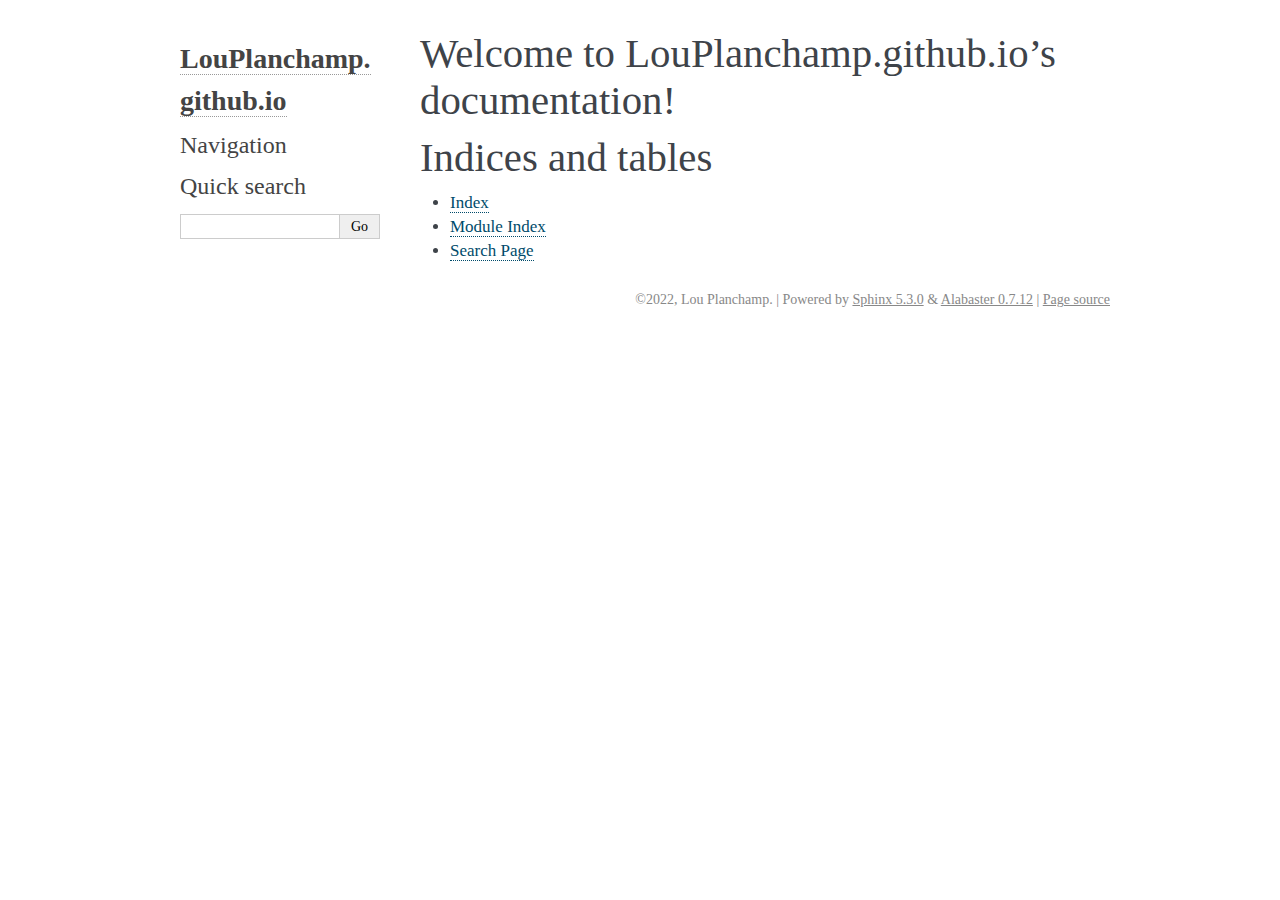
==== index.html @ 533d6187 "Add changes for 2d0cfe89a70b5f123baaafba986b1eec32cd063d" ====
<!DOCTYPE html>

<html lang="en">
  <head>
    <meta charset="utf-8" />
    <meta name="viewport" content="width=device-width, initial-scale=1.0" /><meta name="generator" content="Docutils 0.19: https://docutils.sourceforge.io/" />

    <title>Welcome to LouPlanchamp.github.io’s documentation! &#8212; LouPlanchamp.github.io  documentation</title>
    <link rel="stylesheet" type="text/css" href="_static/pygments.css" />
    <link rel="stylesheet" type="text/css" href="_static/alabaster.css" />
    <script data-url_root="./" id="documentation_options" src="_static/documentation_options.js"></script>
    <script src="_static/jquery.js"></script>
    <script src="_static/underscore.js"></script>
    <script src="_static/_sphinx_javascript_frameworks_compat.js"></script>
    <script src="_static/doctools.js"></script>
    <script src="_static/sphinx_highlight.js"></script>
    <link rel="index" title="Index" href="genindex.html" />
    <link rel="search" title="Search" href="search.html" />
   
  <link rel="stylesheet" href="_static/custom.css" type="text/css" />
  
  
  <meta name="viewport" content="width=device-width, initial-scale=0.9, maximum-scale=0.9" />

  </head><body>
  

    <div class="document">
      <div class="documentwrapper">
        <div class="bodywrapper">
          

          <div class="body" role="main">
            
  <section id="welcome-to-louplanchamp-github-io-s-documentation">
<h1>Welcome to LouPlanchamp.github.io’s documentation!<a class="headerlink" href="#welcome-to-louplanchamp-github-io-s-documentation" title="Permalink to this heading">¶</a></h1>
<div class="toctree-wrapper compound">
</div>
</section>
<section id="indices-and-tables">
<h1>Indices and tables<a class="headerlink" href="#indices-and-tables" title="Permalink to this heading">¶</a></h1>
<ul class="simple">
<li><p><a class="reference internal" href="genindex.html"><span class="std std-ref">Index</span></a></p></li>
<li><p><a class="reference internal" href="py-modindex.html"><span class="std std-ref">Module Index</span></a></p></li>
<li><p><a class="reference internal" href="search.html"><span class="std std-ref">Search Page</span></a></p></li>
</ul>
</section>


          </div>
          
        </div>
      </div>
      <div class="sphinxsidebar" role="navigation" aria-label="main navigation">
        <div class="sphinxsidebarwrapper">
<h1 class="logo"><a href="#">LouPlanchamp.github.io</a></h1>








<h3>Navigation</h3>

<div class="relations">
<h3>Related Topics</h3>
<ul>
  <li><a href="#">Documentation overview</a><ul>
  </ul></li>
</ul>
</div>
<div id="searchbox" style="display: none" role="search">
  <h3 id="searchlabel">Quick search</h3>
    <div class="searchformwrapper">
    <form class="search" action="search.html" method="get">
      <input type="text" name="q" aria-labelledby="searchlabel" autocomplete="off" autocorrect="off" autocapitalize="off" spellcheck="false"/>
      <input type="submit" value="Go" />
    </form>
    </div>
</div>
<script>document.getElementById('searchbox').style.display = "block"</script>








        </div>
      </div>
      <div class="clearer"></div>
    </div>
    <div class="footer">
      &copy;2022, Lou Planchamp.
      
      |
      Powered by <a href="http://sphinx-doc.org/">Sphinx 5.3.0</a>
      &amp; <a href="https://github.com/bitprophet/alabaster">Alabaster 0.7.12</a>
      
      |
      <a href="_sources/index.rst.txt"
          rel="nofollow">Page source</a>
    </div>

    

    
  </body>
</html>
---- _static/pygments.css ----
pre { line-height: 125%; }
td.linenos .normal { color: inherit; background-color: transparent; padding-left: 5px; padding-right: 5px; }
span.linenos { color: inherit; background-color: transparent; padding-left: 5px; padding-right: 5px; }
td.linenos .special { color: #000000; background-color: #ffffc0; padding-left: 5px; padding-right: 5px; }
span.linenos.special { color: #000000; background-color: #ffffc0; padding-left: 5px; padding-right: 5px; }
.highlight .hll { background-color: #ffffcc }
.highlight { background: #f8f8f8; }
.highlight .c { color: #8f5902; font-style: italic } /* Comment */
.highlight .err { color: #a40000; border: 1px solid #ef2929 } /* Error */
.highlight .g { color: #000000 } /* Generic */
.highlight .k { color: #004461; font-weight: bold } /* Keyword */
.highlight .l { color: #000000 } /* Literal */
.highlight .n { color: #000000 } /* Name */
.highlight .o { color: #582800 } /* Operator */
.highlight .x { color: #000000 } /* Other */
.highlight .p { color: #000000; font-weight: bold } /* Punctuation */
.highlight .ch { color: #8f5902; font-style: italic } /* Comment.Hashbang */
.highlight .cm { color: #8f5902; font-style: italic } /* Comment.Multiline */
.highlight .cp { color: #8f5902 } /* Comment.Preproc */
.highlight .cpf { color: #8f5902; font-style: italic } /* Comment.PreprocFile */
.highlight .c1 { color: #8f5902; font-style: italic } /* Comment.Single */
.highlight .cs { color: #8f5902; font-style: italic } /* Comment.Special */
.highlight .gd { color: #a40000 } /* Generic.Deleted */
.highlight .ge { color: #000000; font-style: italic } /* Generic.Emph */
.highlight .gr { color: #ef2929 } /* Generic.Error */
.highlight .gh { color: #000080; font-weight: bold } /* Generic.Heading */
.highlight .gi { color: #00A000 } /* Generic.Inserted */
.highlight .go { color: #888888 } /* Generic.Output */
.highlight .gp { color: #745334 } /* Generic.Prompt */
.highlight .gs { color: #000000; font-weight: bold } /* Generic.Strong */
.highlight .gu { color: #800080; font-weight: bold } /* Generic.Subheading */
.highlight .gt { color: #a40000; font-weight: bold } /* Generic.Traceback */
.highlight .kc { color: #004461; font-weight: bold } /* Keyword.Constant */
.highlight .kd { color: #004461; font-weight: bold } /* Keyword.Declaration */
.highlight .kn { color: #004461; font-weight: bold } /* Keyword.Namespace */
.highlight .kp { color: #004461; font-weight: bold } /* Keyword.Pseudo */
.highlight .kr { color: #004461; font-weight: bold } /* Keyword.Reserved */
.highlight .kt { color: #004461; font-weight: bold } /* Keyword.Type */
.highlight .ld { color: #000000 } /* Literal.Date */
.highlight .m { color: #990000 } /* Literal.Number */
.highlight .s { color: #4e9a06 } /* Literal.String */
.highlight .na { color: #c4a000 } /* Name.Attribute */
.highlight .nb { color: #004461 } /* Name.Builtin */
.highlight .nc { color: #000000 } /* Name.Class */
.highlight .no { color: #000000 } /* Name.Constant */
.highlight .nd { color: #888888 } /* Name.Decorator */
.highlight .ni { color: #ce5c00 } /* Name.Entity */
.highlight .ne { color: #cc0000; font-weight: bold } /* Name.Exception */
.highlight .nf { color: #000000 } /* Name.Function */
.highlight .nl { color: #f57900 } /* Name.Label */
.highlight .nn { color: #000000 } /* Name.Namespace */
.highlight .nx { color: #000000 } /* Name.Other */
.highlight .py { color: #000000 } /* Name.Property */
.highlight .nt { color: #004461; font-weight: bold } /* Name.Tag */
.highlight .nv { color: #000000 } /* Name.Variable */
.highlight .ow { color: #004461; font-weight: bold } /* Operator.Word */
.highlight .pm { color: #000000; font-weight: bold } /* Punctuation.Marker */
.highlight .w { color: #f8f8f8; text-decoration: underline } /* Text.Whitespace */
.highlight .mb { color: #990000 } /* Literal.Number.Bin */
.highlight .mf { color: #990000 } /* Literal.Number.Float */
.highlight .mh { color: #990000 } /* Literal.Number.Hex */
.highlight .mi { color: #990000 } /* Literal.Number.Integer */
.highlight .mo { color: #990000 } /* Literal.Number.Oct */
.highlight .sa { color: #4e9a06 } /* Literal.String.Affix */
.highlight .sb { color: #4e9a06 } /* Literal.String.Backtick */
.highlight .sc { color: #4e9a06 } /* Literal.String.Char */
.highlight .dl { color: #4e9a06 } /* Literal.String.Delimiter */
.highlight .sd { color: #8f5902; font-style: italic } /* Literal.String.Doc */
.highlight .s2 { color: #4e9a06 } /* Literal.String.Double */
.highlight .se { color: #4e9a06 } /* Literal.String.Escape */
.highlight .sh { color: #4e9a06 } /* Literal.String.Heredoc */
.highlight .si { color: #4e9a06 } /* Literal.String.Interpol */
.highlight .sx { color: #4e9a06 } /* Literal.String.Other */
.highlight .sr { color: #4e9a06 } /* Literal.String.Regex */
.highlight .s1 { color: #4e9a06 } /* Literal.String.Single */
.highlight .ss { color: #4e9a06 } /* Literal.String.Symbol */
.highlight .bp { color: #3465a4 } /* Name.Builtin.Pseudo */
.highlight .fm { color: #000000 } /* Name.Function.Magic */
.highlight .vc { color: #000000 } /* Name.Variable.Class */
.highlight .vg { color: #000000 } /* Name.Variable.Global */
.highlight .vi { color: #000000 } /* Name.Variable.Instance */
.highlight .vm { color: #000000 } /* Name.Variable.Magic */
.highlight .il { color: #990000 } /* Literal.Number.Integer.Long */
---- _static/alabaster.css ----
@import url("basic.css");

/* -- page layout ----------------------------------------------------------- */

body {
    font-family: Georgia, serif;
    font-size: 17px;
    background-color: #fff;
    color: #000;
    margin: 0;
    padding: 0;
}


div.document {
    width: 940px;
    margin: 30px auto 0 auto;
}

div.documentwrapper {
    float: left;
    width: 100%;
}

div.bodywrapper {
    margin: 0 0 0 220px;
}

div.sphinxsidebar {
    width: 220px;
    font-size: 14px;
    line-height: 1.5;
}

hr {
    border: 1px solid #B1B4B6;
}

div.body {
    background-color: #fff;
    color: #3E4349;
    padding: 0 30px 0 30px;
}

div.body > .section {
    text-align: left;
}

div.footer {
    width: 940px;
    margin: 20px auto 30px auto;
    font-size: 14px;
    color: #888;
    text-align: right;
}

div.footer a {
    color: #888;
}

p.caption {
    font-family: inherit;
    font-size: inherit;
}


div.relations {
    display: none;
}


div.sphinxsidebar a {
    color: #444;
    text-decoration: none;
    border-bottom: 1px dotted #999;
}

div.sphinxsidebar a:hover {
    border-bottom: 1px solid #999;
}

div.sphinxsidebarwrapper {
    padding: 18px 10px;
}

div.sphinxsidebarwrapper p.logo {
    padding: 0;
    margin: -10px 0 0 0px;
    text-align: center;
}

div.sphinxsidebarwrapper h1.logo {
    margin-top: -10px;
    text-align: center;
    margin-bottom: 5px;
    text-align: left;
}

div.sphinxsidebarwrapper h1.logo-name {
    margin-top: 0px;
}

div.sphinxsidebarwrapper p.blurb {
    margin-top: 0;
    font-style: normal;
}

div.sphinxsidebar h3,
div.sphinxsidebar h4 {
    font-family: Georgia, serif;
    color: #444;
    font-size: 24px;
    font-weight: normal;
    margin: 0 0 5px 0;
    padding: 0;
}

div.sphinxsidebar h4 {
    font-size: 20px;
}

div.sphinxsidebar h3 a {
    color: #444;
}

div.sphinxsidebar p.logo a,
div.sphinxsidebar h3 a,
div.sphinxsidebar p.logo a:hover,
div.sphinxsidebar h3 a:hover {
    border: none;
}

div.sphinxsidebar p {
    color: #555;
    margin: 10px 0;
}

div.sphinxsidebar ul {
    margin: 10px 0;
    padding: 0;
    color: #000;
}

div.sphinxsidebar ul li.toctree-l1 > a {
    font-size: 120%;
}

div.sphinxsidebar ul li.toctree-l2 > a {
    font-size: 110%;
}

div.sphinxsidebar input {
    border: 1px solid #CCC;
    font-family: Georgia, serif;
    font-size: 1em;
}

div.sphinxsidebar hr {
    border: none;
    height: 1px;
    color: #AAA;
    background: #AAA;

    text-align: left;
    margin-left: 0;
    width: 50%;
}

div.sphinxsidebar .badge {
    border-bottom: none;
}

div.sphinxsidebar .badge:hover {
    border-bottom: none;
}

/* To address an issue with donation coming after search */
div.sphinxsidebar h3.donation {
    margin-top: 10px;
}

/* -- body styles ----------------------------------------------------------- */

a {
    color: #004B6B;
    text-decoration: underline;
}

a:hover {
    color: #6D4100;
    text-decoration: underline;
}

div.body h1,
div.body h2,
div.body h3,
div.body h4,
div.body h5,
div.body h6 {
    font-family: Georgia, serif;
    font-weight: normal;
    margin: 30px 0px 10px 0px;
    padding: 0;
}

div.body h1 { margin-top: 0; padding-top: 0; font-size: 240%; }
div.body h2 { font-size: 180%; }
div.body h3 { font-size: 150%; }
div.body h4 { font-size: 130%; }
div.body h5 { font-size: 100%; }
div.body h6 { font-size: 100%; }

a.headerlink {
    color: #DDD;
    padding: 0 4px;
    text-decoration: none;
}

a.headerlink:hover {
    color: #444;
    background: #EAEAEA;
}

div.body p, div.body dd, div.body li {
    line-height: 1.4em;
}

div.admonition {
    margin: 20px 0px;
    padding: 10px 30px;
    background-color: #EEE;
    border: 1px solid #CCC;
}

div.admonition tt.xref, div.admonition code.xref, div.admonition a tt {
    background-color: #FBFBFB;
    border-bottom: 1px solid #fafafa;
}

div.admonition p.admonition-title {
    font-family: Georgia, serif;
    font-weight: normal;
    font-size: 24px;
    margin: 0 0 10px 0;
    padding: 0;
    line-height: 1;
}

div.admonition p.last {
    margin-bottom: 0;
}

div.highlight {
    background-color: #fff;
}

dt:target, .highlight {
    background: #FAF3E8;
}

div.warning {
    background-color: #FCC;
    border: 1px solid #FAA;
}

div.danger {
    background-color: #FCC;
    border: 1px solid #FAA;
    -moz-box-shadow: 2px 2px 4px #D52C2C;
    -webkit-box-shadow: 2px 2px 4px #D52C2C;
    box-shadow: 2px 2px 4px #D52C2C;
}

div.error {
    background-color: #FCC;
    border: 1px solid #FAA;
    -moz-box-shadow: 2px 2px 4px #D52C2C;
    -webkit-box-shadow: 2px 2px 4px #D52C2C;
    box-shadow: 2px 2px 4px #D52C2C;
}

div.caution {
    background-color: #FCC;
    border: 1px solid #FAA;
}

div.attention {
    background-color: #FCC;
    border: 1px solid #FAA;
}

div.important {
    background-color: #EEE;
    border: 1px solid #CCC;
}

div.note {
    background-color: #EEE;
    border: 1px solid #CCC;
}

div.tip {
    background-color: #EEE;
    border: 1px solid #CCC;
}

div.hint {
    background-color: #EEE;
    border: 1px solid #CCC;
}

div.seealso {
    background-color: #EEE;
    border: 1px solid #CCC;
}

div.topic {
    background-color: #EEE;
}

p.admonition-title {
    display: inline;
}

p.admonition-title:after {
    content: ":";
}

pre, tt, code {
    font-family: 'Consolas', 'Menlo', 'DejaVu Sans Mono', 'Bitstream Vera Sans Mono', monospace;
    font-size: 0.9em;
}

.hll {
    background-color: #FFC;
    margin: 0 -12px;
    padding: 0 12px;
    display: block;
}

img.screenshot {
}

tt.descname, tt.descclassname, code.descname, code.descclassname {
    font-size: 0.95em;
}

tt.descname, code.descname {
    padding-right: 0.08em;
}

img.screenshot {
    -moz-box-shadow: 2px 2px 4px #EEE;
    -webkit-box-shadow: 2px 2px 4px #EEE;
    box-shadow: 2px 2px 4px #EEE;
}

table.docutils {
    border: 1px solid #888;
    -moz-box-shadow: 2px 2px 4px #EEE;
    -webkit-box-shadow: 2px 2px 4px #EEE;
    box-shadow: 2px 2px 4px #EEE;
}

table.docutils td, table.docutils th {
    border: 1px solid #888;
    padding: 0.25em 0.7em;
}

table.field-list, table.footnote {
    border: none;
    -moz-box-shadow: none;
    -webkit-box-shadow: none;
    box-shadow: none;
}

table.footnote {
    margin: 15px 0;
    width: 100%;
    border: 1px solid #EEE;
    background: #FDFDFD;
    font-size: 0.9em;
}

table.footnote + table.footnote {
    margin-top: -15px;
    border-top: none;
}

table.field-list th {
    padding: 0 0.8em 0 0;
}

table.field-list td {
    padding: 0;
}

table.field-list p {
    margin-bottom: 0.8em;
}

/* Cloned from
 * https://github.com/sphinx-doc/sphinx/commit/ef60dbfce09286b20b7385333d63a60321784e68
 */
.field-name {
    -moz-hyphens: manual;
    -ms-hyphens: manual;
    -webkit-hyphens: manual;
    hyphens: manual;
}

table.footnote td.label {
    width: .1px;
    padding: 0.3em 0 0.3em 0.5em;
}

table.footnote td {
    padding: 0.3em 0.5em;
}

dl {
    margin: 0;
    padding: 0;
}

dl dd {
    margin-left: 30px;
}

blockquote {
    margin: 0 0 0 30px;
    padding: 0;
}

ul, ol {
    /* Matches the 30px from the narrow-screen "li > ul" selector below */
    margin: 10px 0 10px 30px;
    padding: 0;
}

pre {
    background: #EEE;
    padding: 7px 30px;
    margin: 15px 0px;
    line-height: 1.3em;
}

div.viewcode-block:target {
    background: #ffd;
}

dl pre, blockquote pre, li pre {
    margin-left: 0;
    padding-left: 30px;
}

tt, code {
    background-color: #ecf0f3;
    color: #222;
    /* padding: 1px 2px; */
}

tt.xref, code.xref, a tt {
    background-color: #FBFBFB;
    border-bottom: 1px solid #fff;
}

a.reference {
    text-decoration: none;
    border-bottom: 1px dotted #004B6B;
}

/* Don't put an underline on images */
a.image-reference, a.image-reference:hover {
    border-bottom: none;
}

a.reference:hover {
    border-bottom: 1px solid #6D4100;
}

a.footnote-reference {
    text-decoration: none;
    font-size: 0.7em;
    vertical-align: top;
    border-bottom: 1px dotted #004B6B;
}

a.footnote-reference:hover {
    border-bottom: 1px solid #6D4100;
}

a:hover tt, a:hover code {
    background: #EEE;
}


@media screen and (max-width: 870px) {

    div.sphinxsidebar {
    	display: none;
    }

    div.document {
       width: 100%;

    }

    div.documentwrapper {
    	margin-left: 0;
    	margin-top: 0;
    	margin-right: 0;
    	margin-bottom: 0;
    }

    div.bodywrapper {
    	margin-top: 0;
    	margin-right: 0;
    	margin-bottom: 0;
    	margin-left: 0;
    }

    ul {
    	margin-left: 0;
    }

	li > ul {
        /* Matches the 30px from the "ul, ol" selector above */
		margin-left: 30px;
	}

    .document {
    	width: auto;
    }

    .footer {
    	width: auto;
    }

    .bodywrapper {
    	margin: 0;
    }

    .footer {
    	width: auto;
    }

    .github {
        display: none;
    }



}



@media screen and (max-width: 875px) {

    body {
        margin: 0;
        padding: 20px 30px;
    }

    div.documentwrapper {
        float: none;
        background: #fff;
    }

    div.sphinxsidebar {
        display: block;
        float: none;
        width: 102.5%;
        margin: 50px -30px -20px -30px;
        padding: 10px 20px;
        background: #333;
        color: #FFF;
    }

    div.sphinxsidebar h3, div.sphinxsidebar h4, div.sphinxsidebar p,
    div.sphinxsidebar h3 a {
        color: #fff;
    }

    div.sphinxsidebar a {
        color: #AAA;
    }

    div.sphinxsidebar p.logo {
        display: none;
    }

    div.document {
        width: 100%;
        margin: 0;
    }

    div.footer {
        display: none;
    }

    div.bodywrapper {
        margin: 0;
    }

    div.body {
        min-height: 0;
        padding: 0;
    }

    .rtd_doc_footer {
        display: none;
    }

    .document {
        width: auto;
    }

    .footer {
        width: auto;
    }

    .footer {
        width: auto;
    }

    .github {
        display: none;
    }
}


/* misc. */

.revsys-inline {
    display: none!important;
}

/* Make nested-list/multi-paragraph items look better in Releases changelog
 * pages. Without this, docutils' magical list fuckery causes inconsistent
 * formatting between different release sub-lists.
 */
div#changelog > div.section > ul > li > p:only-child {
    margin-bottom: 0;
}

/* Hide fugly table cell borders in ..bibliography:: directive output */
table.docutils.citation, table.docutils.citation td, table.docutils.citation th {
  border: none;
  /* Below needed in some edge cases; if not applied, bottom shadows appear */
  -moz-box-shadow: none;
  -webkit-box-shadow: none;
  box-shadow: none;
}


/* relbar */

.related {
    line-height: 30px;
    width: 100%;
    font-size: 0.9rem;
}

.related.top {
    border-bottom: 1px solid #EEE;
    margin-bottom: 20px;
}

.related.bottom {
    border-top: 1px solid #EEE;
}

.related ul {
    padding: 0;
    margin: 0;
    list-style: none;
}

.related li {
    display: inline;
}

nav#rellinks {
    float: right;
}

nav#rellinks li+li:before {
    content: "|";
}

nav#breadcrumbs li+li:before {
    content: "\00BB";
}

/* Hide certain items when printing */
@media print {
    div.related {
        display: none;
    }
}
---- _static/custom.css ----
/* This file intentionally left blank. */
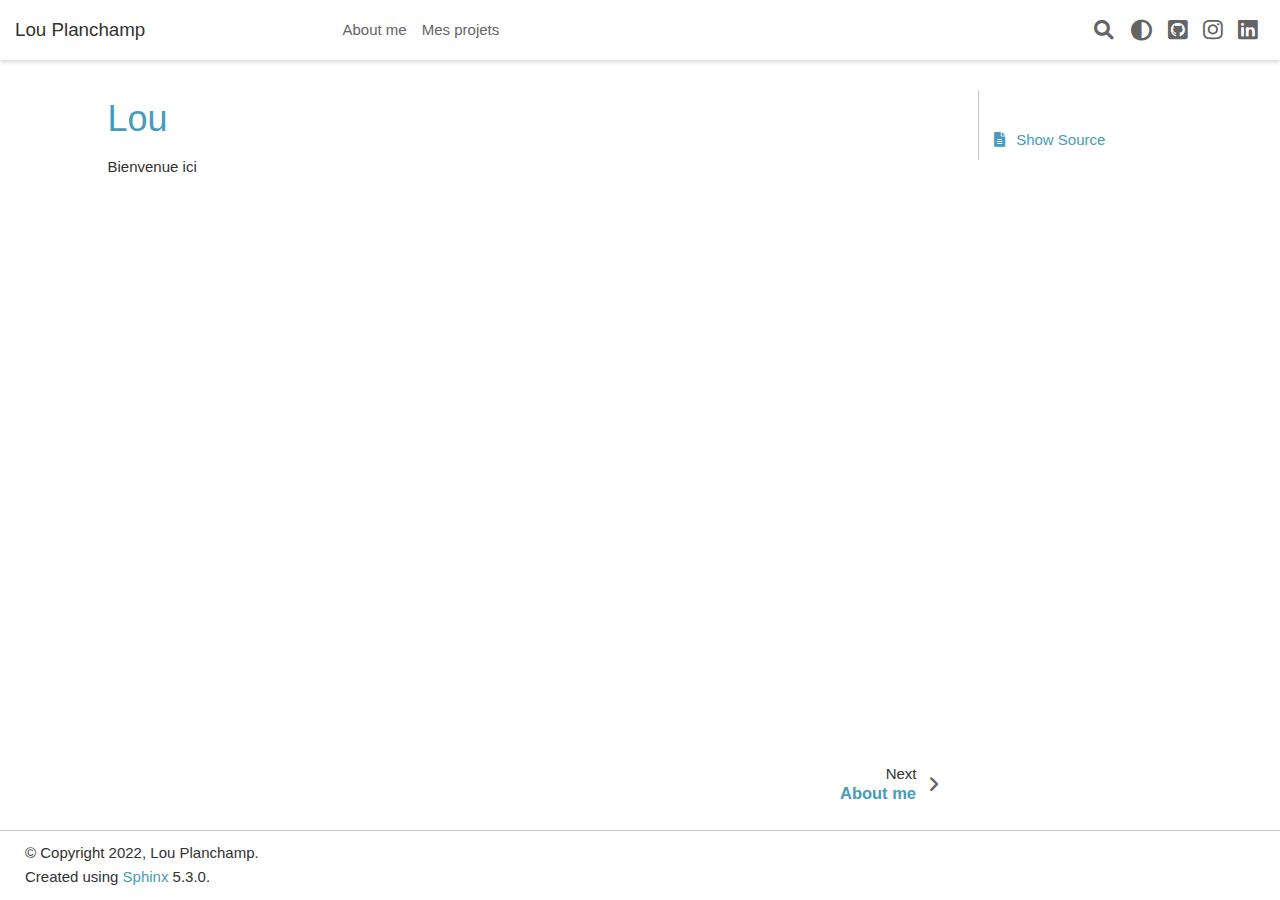
==== commit 4a70b489: "Add changes for 01a079254f20f17a4a693515298d07881a5dbb3a" ====
--- a/index.html
+++ b/index.html
@@ -6,108 +6,408 @@
     <meta charset="utf-8" />
     <meta name="viewport" content="width=device-width, initial-scale=1.0" /><meta name="generator" content="Docutils 0.19: https://docutils.sourceforge.io/" />
 
-    <title>Welcome to LouPlanchamp.github.io’s documentation! &#8212; LouPlanchamp.github.io  documentation</title>
+    <title>Lou &#8212; Lou Planchamp</title>
+  <script>
+    document.documentElement.dataset.mode = localStorage.getItem("mode") || "";
+    document.documentElement.dataset.theme = localStorage.getItem("theme") || "light";
+  </script>
+  
+  <!-- Loaded before other Sphinx assets -->
+  <link href="_static/styles/theme.css?digest=1e1de1a1873e13ef5536" rel="stylesheet">
+<link href="_static/styles/pydata-sphinx-theme.css?digest=1e1de1a1873e13ef5536" rel="stylesheet">
+
+  
+  <link rel="stylesheet"
+    href="_static/vendor/fontawesome/6.1.2/css/all.min.css">
+  <link rel="preload" as="font" type="font/woff2" crossorigin
+    href="_static/vendor/fontawesome/6.1.2/webfonts/fa-solid-900.woff2">
+  <link rel="preload" as="font" type="font/woff2" crossorigin
+    href="_static/vendor/fontawesome/6.1.2/webfonts/fa-brands-400.woff2">
+  <link rel="preload" as="font" type="font/woff2" crossorigin
+    href="_static/vendor/fontawesome/6.1.2/webfonts/fa-regular-400.woff2">
+
     <link rel="stylesheet" type="text/css" href="_static/pygments.css" />
-    <link rel="stylesheet" type="text/css" href="_static/alabaster.css" />
+  
+  <!-- Pre-loaded scripts that we'll load fully later -->
+  <link rel="preload" as="script" href="_static/scripts/pydata-sphinx-theme.js?digest=1e1de1a1873e13ef5536">
+
     <script data-url_root="./" id="documentation_options" src="_static/documentation_options.js"></script>
     <script src="_static/jquery.js"></script>
     <script src="_static/underscore.js"></script>
     <script src="_static/_sphinx_javascript_frameworks_compat.js"></script>
     <script src="_static/doctools.js"></script>
     <script src="_static/sphinx_highlight.js"></script>
+    <script>DOCUMENTATION_OPTIONS.pagename = 'index';</script>
+    <link rel="author" title="About these documents" href="about.html" />
     <link rel="index" title="Index" href="genindex.html" />
     <link rel="search" title="Search" href="search.html" />
-   
-  <link rel="stylesheet" href="_static/custom.css" type="text/css" />
-  
-  
-  <meta name="viewport" content="width=device-width, initial-scale=0.9, maximum-scale=0.9" />
-
-  </head><body>
-  
-
-    <div class="document">
-      <div class="documentwrapper">
-        <div class="bodywrapper">
-          
-
-          <div class="body" role="main">
-            
-  <section id="welcome-to-louplanchamp-github-io-s-documentation">
-<h1>Welcome to LouPlanchamp.github.io’s documentation!<a class="headerlink" href="#welcome-to-louplanchamp-github-io-s-documentation" title="Permalink to this heading">¶</a></h1>
+    <link rel="next" title="About me" href="about.html" />
+  <meta name="viewport" content="width=device-width, initial-scale=1" />
+  <meta name="docsearch:language" content="en">
+  </head>
+  
+  
+  <body data-spy="scroll" data-target="#bd-toc-nav" data-offset="180" data-default-mode="">
+
+  
+  <input type="checkbox" class="sidebar-toggle" name="__primary" id="__primary">
+  <label class="overlay overlay-primary" for="__primary"></label>
+
+  
+  <input type="checkbox" class="sidebar-toggle" name="__secondary" id="__secondary">
+  <label class="overlay overlay-secondary" for="__secondary"></label>
+
+  
+  <div class="search-button__wrapper">
+    <div class="search-button__overlay"></div>
+    <div class="search-button__search-container">
+      
+<form class="bd-search d-flex align-items-center" action="search.html" method="get">
+  <i class="fa-solid fa-magnifying-glass"></i>
+  <input type="search" class="form-control" name="q" id="search-input" placeholder="Search this site..." aria-label="Search this site..." autocomplete="off" autocorrect="off" autocapitalize="off" spellcheck="false">
+  <span class="search-button__kbd-shortcut"><kbd class="kbd-shortcut__modifier">Ctrl</kbd>+<kbd>K</kbd></span>
+</form>
+    </div>
+  </div>
+
+  
+  <nav class="bd-header navbar navbar-expand-lg bd-navbar" id="navbar-main"><div class="bd-header__inner bd-page-width">
+  <label class="sidebar-toggle primary-toggle" for="__primary">
+      <span class="fa-solid fa-bars"></span>
+  </label>
+  <div id="navbar-start">
+    
+    
+  
+
+
+<a class="navbar-brand logo" href="#">
+
+  
+  
+  
+  
+  
+  
+  
+
+  
+  
+    <p class="title logo__title">Lou Planchamp</p>
+  
+</a>
+    
+  </div>
+
+  
+  <div class="col-lg-9 navbar-header-items">
+    <div id="navbar-center" class="mr-auto">
+      
+      <div class="navbar-center-item">
+        <nav class="navbar-nav">
+    <p class="sidebar-header-items__title" role="heading" aria-level="1" aria-label="Site Navigation">
+        Site Navigation
+    </p>
+    <ul id="navbar-main-elements" class="navbar-nav">
+        
+                <li class="nav-item">
+                    <a class="nav-link" href="about.html">
+                        About me
+                    </a>
+                </li>
+                
+
+                <li class="nav-item">
+                    <a class="nav-link" href="project.html">
+                        Mes projets
+                    </a>
+                </li>
+                
+    </ul>
+</nav>
+      </div>
+      
+    </div>
+
+    <div id="navbar-end">
+      <div class="navbar-end-item navbar-end__search-button-container">
+        
+<button class="btn btn-sm navbar-btn search-button search-button__button" title="Search" data-toggle="tooltip">
+  <i class="fa-solid fa-magnifying-glass"></i>
+</button>
+      </div>
+      
+      <div class="navbar-end-item">
+        <span class="theme-switch-button btn btn-sm btn-outline-primary navbar-btn rounded-circle" title="light/dark" data-toggle="tooltip">
+    <a class="theme-switch" data-mode="light"><i class="fa-solid fa-sun"></i></a>
+    <a class="theme-switch" data-mode="dark"><i class="fa-regular fa-moon"></i></a>
+    <a class="theme-switch" data-mode="auto"><i class="fa-solid fa-circle-half-stroke"></i></a>
+</span>
+      </div>
+      
+      <div class="navbar-end-item">
+        <ul id="navbar-icon-links" class="navbar-nav" aria-label="Icon Links">
+        <li class="nav-item">
+          
+          
+          
+          
+          
+          
+          
+          <a href="https://github.com/LouPlanchamp" title="GitHub" class="nav-link" rel="noopener" target="_blank" data-toggle="tooltip"><span><i class="fa-brands fa-square-github"></i></span>
+            <label class="sr-only">GitHub</label></a>
+        </li>
+        <li class="nav-item">
+          
+          
+          
+          
+          
+          
+          
+          <a href="https://www.instagram.com/neuroanat_b1_unige/" title="Instagram" class="nav-link" rel="noopener" target="_blank" data-toggle="tooltip"><span><i class="fa-brands fa-instagram"></i></span>
+            <label class="sr-only">Instagram</label></a>
+        </li>
+        <li class="nav-item">
+          
+          
+          
+          
+          
+          
+          
+          <a href="https://www.linkedin.com/in/lou-planchamp-55073b167/" title="LinkedIn" class="nav-link" rel="noopener" target="_blank" data-toggle="tooltip"><span><i class="fa-brands fa-linkedin"></i></span>
+            <label class="sr-only">LinkedIn</label></a>
+        </li>
+      </ul>
+      </div>
+      
+    </div>
+  </div>
+
+
+  
+  <div class="search-button-container--mobile">
+<button class="btn btn-sm navbar-btn search-button search-button__button" title="Search" data-toggle="tooltip">
+  <i class="fa-solid fa-magnifying-glass"></i>
+</button>
+  </div>
+
+  
+  <label class="sidebar-toggle secondary-toggle" for="__secondary">
+      <span class="fa-solid fa-outdent"></span>
+  </label>
+  
+
+</div>
+  </nav>
+  
+
+  <div class="bd-container">
+    <div class="bd-container__inner bd-page-width">
+      
+      <div class="bd-sidebar-primary bd-sidebar hide-on-wide">
+        
+  
+  <div class="sidebar-header-items sidebar-primary__section">
+    
+    
+      <div class="sidebar-header-items__center">
+      
+      <div class="navbar-center-item">
+        <nav class="navbar-nav">
+    <p class="sidebar-header-items__title" role="heading" aria-level="1" aria-label="Site Navigation">
+        Site Navigation
+    </p>
+    <ul id="navbar-main-elements" class="navbar-nav">
+        
+                <li class="nav-item">
+                    <a class="nav-link" href="about.html">
+                        About me
+                    </a>
+                </li>
+                
+
+                <li class="nav-item">
+                    <a class="nav-link" href="project.html">
+                        Mes projets
+                    </a>
+                </li>
+                
+    </ul>
+</nav>
+      </div>
+      
+      </div>
+    
+
+    
+    
+    <div class="sidebar-header-items__end">
+      
+      <div class="navbar-end-item">
+        <span class="theme-switch-button btn btn-sm btn-outline-primary navbar-btn rounded-circle" title="light/dark" data-toggle="tooltip">
+    <a class="theme-switch" data-mode="light"><i class="fa-solid fa-sun"></i></a>
+    <a class="theme-switch" data-mode="dark"><i class="fa-regular fa-moon"></i></a>
+    <a class="theme-switch" data-mode="auto"><i class="fa-solid fa-circle-half-stroke"></i></a>
+</span>
+      </div>
+      
+      <div class="navbar-end-item">
+        <ul id="navbar-icon-links" class="navbar-nav" aria-label="Icon Links">
+        <li class="nav-item">
+          
+          
+          
+          
+          
+          
+          
+          <a href="https://github.com/LouPlanchamp" title="GitHub" class="nav-link" rel="noopener" target="_blank" data-toggle="tooltip"><span><i class="fa-brands fa-square-github"></i></span>
+            <label class="sr-only">GitHub</label></a>
+        </li>
+        <li class="nav-item">
+          
+          
+          
+          
+          
+          
+          
+          <a href="https://www.instagram.com/neuroanat_b1_unige/" title="Instagram" class="nav-link" rel="noopener" target="_blank" data-toggle="tooltip"><span><i class="fa-brands fa-instagram"></i></span>
+            <label class="sr-only">Instagram</label></a>
+        </li>
+        <li class="nav-item">
+          
+          
+          
+          
+          
+          
+          
+          <a href="https://www.linkedin.com/in/lou-planchamp-55073b167/" title="LinkedIn" class="nav-link" rel="noopener" target="_blank" data-toggle="tooltip"><span><i class="fa-brands fa-linkedin"></i></span>
+            <label class="sr-only">LinkedIn</label></a>
+        </li>
+      </ul>
+      </div>
+      
+    </div>
+    
+  </div>
+
+  
+
+  
+  <div class="sidebar-end-items sidebar-primary__section">
+    <div class="sidebar-end-items__item">
+    </div>
+  </div>
+
+      </div>
+      <main class="bd-main">
+        
+        
+        <div class="bd-content">
+          <div class="bd-article-container">
+            
+            <div class="bd-header-article">
+                
+            </div>
+            
+            
+            <article class="bd-article" role="main">
+              
+  <section id="lou">
+<h1>Lou<a class="headerlink" href="#lou" title="Permalink to this heading">#</a></h1>
+<p>Bienvenue ici</p>
 <div class="toctree-wrapper compound">
 </div>
 </section>
-<section id="indices-and-tables">
-<h1>Indices and tables<a class="headerlink" href="#indices-and-tables" title="Permalink to this heading">¶</a></h1>
-<ul class="simple">
-<li><p><a class="reference internal" href="genindex.html"><span class="std std-ref">Index</span></a></p></li>
-<li><p><a class="reference internal" href="py-modindex.html"><span class="std std-ref">Module Index</span></a></p></li>
-<li><p><a class="reference internal" href="search.html"><span class="std std-ref">Search Page</span></a></p></li>
-</ul>
-</section>
-
-
+
+
+            </article>
+            
+            
+            
+            <footer class="bd-footer-article">
+                <!-- Previous / next buttons -->
+<div class='prev-next-area'>
+  <a class='right-next' id="next-link" href="about.html" title="next page">
+  <div class="prev-next-info">
+      <p class="prev-next-subtitle">next</p>
+      <p class="prev-next-title">About me</p>
+  </div>
+  <i class="fa-solid fa-angle-right"></i>
+  </a>
+</div>
+            </footer>
+            
           </div>
           
+          
+          
+            <div class="bd-sidebar-secondary bd-toc">
+              
+<div class="toc-item">
+  
+<div id="searchbox"></div>
+</div>
+
+<div class="toc-item">
+  
+</div>
+
+<div class="toc-item">
+  
+<div class="tocsection sourcelink">
+    <a href="_sources/index.md.txt">
+        <i class="fa-solid fa-file-lines"></i> Show Source
+    </a>
+</div>
+
+</div>
+
+            </div>
+          
+          
         </div>
-      </div>
-      <div class="sphinxsidebar" role="navigation" aria-label="main navigation">
-        <div class="sphinxsidebarwrapper">
-<h1 class="logo"><a href="#">LouPlanchamp.github.io</a></h1>
-
-
-
-
-
-
-
-
-<h3>Navigation</h3>
-
-<div class="relations">
-<h3>Related Topics</h3>
-<ul>
-  <li><a href="#">Documentation overview</a><ul>
-  </ul></li>
-</ul>
-</div>
-<div id="searchbox" style="display: none" role="search">
-  <h3 id="searchlabel">Quick search</h3>
-    <div class="searchformwrapper">
-    <form class="search" action="search.html" method="get">
-      <input type="text" name="q" aria-labelledby="searchlabel" autocomplete="off" autocorrect="off" autocapitalize="off" spellcheck="false"/>
-      <input type="submit" value="Go" />
-    </form>
-    </div>
-</div>
-<script>document.getElementById('searchbox').style.display = "block"</script>
-
-
-
-
-
-
-
-
-        </div>
-      </div>
-      <div class="clearer"></div>
-    </div>
-    <div class="footer">
-      &copy;2022, Lou Planchamp.
-      
-      |
-      Powered by <a href="http://sphinx-doc.org/">Sphinx 5.3.0</a>
-      &amp; <a href="https://github.com/bitprophet/alabaster">Alabaster 0.7.12</a>
-      
-      |
-      <a href="_sources/index.rst.txt"
-          rel="nofollow">Page source</a>
-    </div>
-
-    
-
-    
+        <footer class="bd-footer-content">
+          <div class="bd-footer-content__inner">
+            
+          </div>
+        </footer>
+        
+      </main>
+    </div>
+  </div>
+
+  
+    
+  <!-- Scripts loaded after <body> so the DOM is not blocked -->
+  <script src="_static/scripts/pydata-sphinx-theme.js?digest=1e1de1a1873e13ef5536"></script>
+
+  <footer class="bd-footer"><div class="bd-footer__inner container">
+  
+  <div class="footer-item">
+    
+<p class="copyright">
+
+    &copy; Copyright 2022, Lou Planchamp.<br>
+
+</p>
+
+  </div>
+  
+  <div class="footer-item">
+    
+<p class="sphinx-version">
+Created using <a href="http://sphinx-doc.org/">Sphinx</a> 5.3.0.<br>
+</p>
+
+  </div>
+  
+</div>
+  </footer>
   </body>
 </html>--- a/_static/styles/theme.css
+++ b/_static/styles/theme.css
@@ -0,0 +1,2 @@
+/* Provided by Sphinx's 'basic' theme, and included in the final set of assets */
+@import "../basic.css";
--- a/_static/vendor/fontawesome/6.1.2/css/all.min.css
+++ b/_static/vendor/fontawesome/6.1.2/css/all.min.css
@@ -0,0 +1,6 @@
+/*!
+ * Font Awesome Free 6.1.2 by @fontawesome - https://fontawesome.com
+ * License - https://fontawesome.com/license/free (Icons: CC BY 4.0, Fonts: SIL OFL 1.1, Code: MIT License)
+ * Copyright 2022 Fonticons, Inc.
+ */
+.fa{font-family:var(--fa-style-family,"Font Awesome 6 Free");font-weight:var(--fa-style,900)}.fa,.fa-brands,.fa-duotone,.fa-light,.fa-regular,.fa-solid,.fa-thin,.fab,.fad,.fal,.far,.fas,.fat{-moz-osx-font-smoothing:grayscale;-webkit-font-smoothing:antialiased;display:var(--fa-display,inline-block);font-style:normal;font-variant:normal;line-height:1;text-rendering:auto}.fa-1x{font-size:1em}.fa-2x{font-size:2em}.fa-3x{font-size:3em}.fa-4x{font-size:4em}.fa-5x{font-size:5em}.fa-6x{font-size:6em}.fa-7x{font-size:7em}.fa-8x{font-size:8em}.fa-9x{font-size:9em}.fa-10x{font-size:10em}.fa-2xs{font-size:.625em;line-height:.1em;vertical-align:.225em}.fa-xs{font-size:.75em;line-height:.08333em;vertical-align:.125em}.fa-sm{font-size:.875em;line-height:.07143em;vertical-align:.05357em}.fa-lg{font-size:1.25em;line-height:.05em;vertical-align:-.075em}.fa-xl{font-size:1.5em;line-height:.04167em;vertical-align:-.125em}.fa-2xl{font-size:2em;line-height:.03125em;vertical-align:-.1875em}.fa-fw{text-align:center;width:1.25em}.fa-ul{list-style-type:none;margin-left:var(--fa-li-margin,2.5em);padding-left:0}.fa-ul>li{position:relative}.fa-li{left:calc(var(--fa-li-width, 2em)*-1);position:absolute;text-align:center;width:var(--fa-li-width,2em);line-height:inherit}.fa-border{border-radius:var(--fa-border-radius,.1em);border:var(--fa-border-width,.08em) var(--fa-border-style,solid) var(--fa-border-color,#eee);padding:var(--fa-border-padding,.2em .25em .15em)}.fa-pull-left{float:left;margin-right:var(--fa-pull-margin,.3em)}.fa-pull-right{float:right;margin-left:var(--fa-pull-margin,.3em)}.fa-beat{-webkit-animation-name:fa-beat;animation-name:fa-beat;-webkit-animation-delay:var(--fa-animation-delay,0);animation-delay:var(--fa-animation-delay,0);-webkit-animation-direction:var(--fa-animation-direction,normal);animation-direction:var(--fa-animation-direction,normal);-webkit-animation-duration:var(--fa-animation-duration,1s);animation-duration:var(--fa-animation-duration,1s);-webkit-animation-iteration-count:var(--fa-animation-iteration-count,infinite);animation-iteration-count:var(--fa-animation-iteration-count,infinite);-webkit-animation-timing-function:var(--fa-animation-timing,ease-in-out);animation-timing-function:var(--fa-animation-timing,ease-in-out)}.fa-bounce{-webkit-animation-name:fa-bounce;animation-name:fa-bounce;-webkit-animation-delay:var(--fa-animation-delay,0);animation-delay:var(--fa-animation-delay,0);-webkit-animation-direction:var(--fa-animation-direction,normal);animation-direction:var(--fa-animation-direction,normal);-webkit-animation-duration:var(--fa-animation-duration,1s);animation-duration:var(--fa-animation-duration,1s);-webkit-animation-iteration-count:var(--fa-animation-iteration-count,infinite);animation-iteration-count:var(--fa-animation-iteration-count,infinite);-webkit-animation-timing-function:var(--fa-animation-timing,cubic-bezier(.28,.84,.42,1));animation-timing-function:var(--fa-animation-timing,cubic-bezier(.28,.84,.42,1))}.fa-fade{-webkit-animation-name:fa-fade;animation-name:fa-fade;-webkit-animation-iteration-count:var(--fa-animation-iteration-count,infinite);animation-iteration-count:var(--fa-animation-iteration-count,infinite);-webkit-animation-timing-function:var(--fa-animation-timing,cubic-bezier(.4,0,.6,1));animation-timing-function:var(--fa-animation-timing,cubic-bezier(.4,0,.6,1))}.fa-beat-fade,.fa-fade{-webkit-animation-delay:var(--fa-animation-delay,0);animation-delay:var(--fa-animation-delay,0);-webkit-animation-direction:var(--fa-animation-direction,normal);animation-direction:var(--fa-animation-direction,normal);-webkit-animation-duration:var(--fa-animation-duration,1s);animation-duration:var(--fa-animation-duration,1s)}.fa-beat-fade{-webkit-animation-name:fa-beat-fade;animation-name:fa-beat-fade;-webkit-animation-iteration-count:var(--fa-animation-iteration-count,infinite);animation-iteration-count:var(--fa-animation-iteration-count,infinite);-webkit-animation-timing-function:var(--fa-animation-timing,cubic-bezier(.4,0,.6,1));animation-timing-function:var(--fa-animation-timing,cubic-bezier(.4,0,.6,1))}.fa-flip{-webkit-animation-name:fa-flip;animation-name:fa-flip;-webkit-animation-delay:var(--fa-animation-delay,0);animation-delay:var(--fa-animation-delay,0);-webkit-animation-direction:var(--fa-animation-direction,normal);animation-direction:var(--fa-animation-direction,normal);-webkit-animation-duration:var(--fa-animation-duration,1s);animation-duration:var(--fa-animation-duration,1s);-webkit-animation-iteration-count:var(--fa-animation-iteration-count,infinite);animation-iteration-count:var(--fa-animation-iteration-count,infinite);-webkit-animation-timing-function:var(--fa-animation-timing,ease-in-out);animation-timing-function:var(--fa-animation-timing,ease-in-out)}.fa-shake{-webkit-animation-name:fa-shake;animation-name:fa-shake;-webkit-animation-duration:var(--fa-animation-duration,1s);animation-duration:var(--fa-animation-duration,1s);-webkit-animation-iteration-count:var(--fa-animation-iteration-count,infinite);animation-iteration-count:var(--fa-animation-iteration-count,infinite);-webkit-animation-timing-function:var(--fa-animation-timing,linear);animation-timing-function:var(--fa-animation-timing,linear)}.fa-shake,.fa-spin{-webkit-animation-delay:var(--fa-animation-delay,0);animation-delay:var(--fa-animation-delay,0);-webkit-animation-direction:var(--fa-animation-direction,normal);animation-direction:var(--fa-animation-direction,normal)}.fa-spin{-webkit-animation-name:fa-spin;animation-name:fa-spin;-webkit-animation-duration:var(--fa-animation-duration,2s);animation-duration:var(--fa-animation-duration,2s);-webkit-animation-iteration-count:var(--fa-animation-iteration-count,infinite);animation-iteration-count:var(--fa-animation-iteration-count,infinite);-webkit-animation-timing-function:var(--fa-animation-timing,linear);animation-timing-function:var(--fa-animation-timing,linear)}.fa-spin-reverse{--fa-animation-direction:reverse}.fa-pulse,.fa-spin-pulse{-webkit-animation-name:fa-spin;animation-name:fa-spin;-webkit-animation-direction:var(--fa-animation-direction,normal);animation-direction:var(--fa-animation-direction,normal);-webkit-animation-duration:var(--fa-animation-duration,1s);animation-duration:var(--fa-animation-duration,1s);-webkit-animation-iteration-count:var(--fa-animation-iteration-count,infinite);animation-iteration-count:var(--fa-animation-iteration-count,infinite);-webkit-animation-timing-function:var(--fa-animation-timing,steps(8));animation-timing-function:var(--fa-animation-timing,steps(8))}@media (prefers-reduced-motion:reduce){.fa-beat,.fa-beat-fade,.fa-bounce,.fa-fade,.fa-flip,.fa-pulse,.fa-shake,.fa-spin,.fa-spin-pulse{-webkit-animation-delay:-1ms;animation-delay:-1ms;-webkit-animation-duration:1ms;animation-duration:1ms;-webkit-animation-iteration-count:1;animation-iteration-count:1;transition-delay:0s;transition-duration:0s}}@-webkit-keyframes fa-beat{0%,90%{-webkit-transform:scale(1);transform:scale(1)}45%{-webkit-transform:scale(var(--fa-beat-scale,1.25));transform:scale(var(--fa-beat-scale,1.25))}}@keyframes fa-beat{0%,90%{-webkit-transform:scale(1);transform:scale(1)}45%{-webkit-transform:scale(var(--fa-beat-scale,1.25));transform:scale(var(--fa-beat-scale,1.25))}}@-webkit-keyframes fa-bounce{0%{-webkit-transform:scale(1) translateY(0);transform:scale(1) translateY(0)}10%{-webkit-transform:scale(var(--fa-bounce-start-scale-x,1.1),var(--fa-bounce-start-scale-y,.9)) translateY(0);transform:scale(var(--fa-bounce-start-scale-x,1.1),var(--fa-bounce-start-scale-y,.9)) translateY(0)}30%{-webkit-transform:scale(var(--fa-bounce-jump-scale-x,.9),var(--fa-bounce-jump-scale-y,1.1)) translateY(var(--fa-bounce-height,-.5em));transform:scale(var(--fa-bounce-jump-scale-x,.9),var(--fa-bounce-jump-scale-y,1.1)) translateY(var(--fa-bounce-height,-.5em))}50%{-webkit-transform:scale(var(--fa-bounce-land-scale-x,1.05),var(--fa-bounce-land-scale-y,.95)) translateY(0);transform:scale(var(--fa-bounce-land-scale-x,1.05),var(--fa-bounce-land-scale-y,.95)) translateY(0)}57%{-webkit-transform:scale(1) translateY(var(--fa-bounce-rebound,-.125em));transform:scale(1) translateY(var(--fa-bounce-rebound,-.125em))}64%{-webkit-transform:scale(1) translateY(0);transform:scale(1) translateY(0)}to{-webkit-transform:scale(1) translateY(0);transform:scale(1) translateY(0)}}@keyframes fa-bounce{0%{-webkit-transform:scale(1) translateY(0);transform:scale(1) translateY(0)}10%{-webkit-transform:scale(var(--fa-bounce-start-scale-x,1.1),var(--fa-bounce-start-scale-y,.9)) translateY(0);transform:scale(var(--fa-bounce-start-scale-x,1.1),var(--fa-bounce-start-scale-y,.9)) translateY(0)}30%{-webkit-transform:scale(var(--fa-bounce-jump-scale-x,.9),var(--fa-bounce-jump-scale-y,1.1)) translateY(var(--fa-bounce-height,-.5em));transform:scale(var(--fa-bounce-jump-scale-x,.9),var(--fa-bounce-jump-scale-y,1.1)) translateY(var(--fa-bounce-height,-.5em))}50%{-webkit-transform:scale(var(--fa-bounce-land-scale-x,1.05),var(--fa-bounce-land-scale-y,.95)) translateY(0);transform:scale(var(--fa-bounce-land-scale-x,1.05),var(--fa-bounce-land-scale-y,.95)) translateY(0)}57%{-webkit-transform:scale(1) translateY(var(--fa-bounce-rebound,-.125em));transform:scale(1) translateY(var(--fa-bounce-rebound,-.125em))}64%{-webkit-transform:scale(1) translateY(0);transform:scale(1) translateY(0)}to{-webkit-transform:scale(1) translateY(0);transform:scale(1) translateY(0)}}@-webkit-keyframes fa-fade{50%{opacity:var(--fa-fade-opacity,.4)}}@keyframes fa-fade{50%{opacity:var(--fa-fade-opacity,.4)}}@-webkit-keyframes fa-beat-fade{0%,to{opacity:var(--fa-beat-fade-opacity,.4);-webkit-transform:scale(1);transform:scale(1)}50%{opacity:1;-webkit-transform:scale(var(--fa-beat-fade-scale,1.125));transform:scale(var(--fa-beat-fade-scale,1.125))}}@keyframes fa-beat-fade{0%,to{opacity:var(--fa-beat-fade-opacity,.4);-webkit-transform:scale(1);transform:scale(1)}50%{opacity:1;-webkit-transform:scale(var(--fa-beat-fade-scale,1.125));transform:scale(var(--fa-beat-fade-scale,1.125))}}@-webkit-keyframes fa-flip{50%{-webkit-transform:rotate3d(var(--fa-flip-x,0),var(--fa-flip-y,1),var(--fa-flip-z,0),var(--fa-flip-angle,-180deg));transform:rotate3d(var(--fa-flip-x,0),var(--fa-flip-y,1),var(--fa-flip-z,0),var(--fa-flip-angle,-180deg))}}@keyframes fa-flip{50%{-webkit-transform:rotate3d(var(--fa-flip-x,0),var(--fa-flip-y,1),var(--fa-flip-z,0),var(--fa-flip-angle,-180deg));transform:rotate3d(var(--fa-flip-x,0),var(--fa-flip-y,1),var(--fa-flip-z,0),var(--fa-flip-angle,-180deg))}}@-webkit-keyframes fa-shake{0%{-webkit-transform:rotate(-15deg);transform:rotate(-15deg)}4%{-webkit-transform:rotate(15deg);transform:rotate(15deg)}8%,24%{-webkit-transform:rotate(-18deg);transform:rotate(-18deg)}12%,28%{-webkit-transform:rotate(18deg);transform:rotate(18deg)}16%{-webkit-transform:rotate(-22deg);transform:rotate(-22deg)}20%{-webkit-transform:rotate(22deg);transform:rotate(22deg)}32%{-webkit-transform:rotate(-12deg);transform:rotate(-12deg)}36%{-webkit-transform:rotate(12deg);transform:rotate(12deg)}40%,to{-webkit-transform:rotate(0deg);transform:rotate(0deg)}}@keyframes fa-shake{0%{-webkit-transform:rotate(-15deg);transform:rotate(-15deg)}4%{-webkit-transform:rotate(15deg);transform:rotate(15deg)}8%,24%{-webkit-transform:rotate(-18deg);transform:rotate(-18deg)}12%,28%{-webkit-transform:rotate(18deg);transform:rotate(18deg)}16%{-webkit-transform:rotate(-22deg);transform:rotate(-22deg)}20%{-webkit-transform:rotate(22deg);transform:rotate(22deg)}32%{-webkit-transform:rotate(-12deg);transform:rotate(-12deg)}36%{-webkit-transform:rotate(12deg);transform:rotate(12deg)}40%,to{-webkit-transform:rotate(0deg);transform:rotate(0deg)}}@-webkit-keyframes fa-spin{0%{-webkit-transform:rotate(0deg);transform:rotate(0deg)}to{-webkit-transform:rotate(1turn);transform:rotate(1turn)}}@keyframes fa-spin{0%{-webkit-transform:rotate(0deg);transform:rotate(0deg)}to{-webkit-transform:rotate(1turn);transform:rotate(1turn)}}.fa-rotate-90{-webkit-transform:rotate(90deg);transform:rotate(90deg)}.fa-rotate-180{-webkit-transform:rotate(180deg);transform:rotate(180deg)}.fa-rotate-270{-webkit-transform:rotate(270deg);transform:rotate(270deg)}.fa-flip-horizontal{-webkit-transform:scaleX(-1);transform:scaleX(-1)}.fa-flip-vertical{-webkit-transform:scaleY(-1);transform:scaleY(-1)}.fa-flip-both,.fa-flip-horizontal.fa-flip-vertical{-webkit-transform:scale(-1);transform:scale(-1)}.fa-rotate-by{-webkit-transform:rotate(var(--fa-rotate-angle,none));transform:rotate(var(--fa-rotate-angle,none))}.fa-stack{display:inline-block;height:2em;line-height:2em;position:relative;vertical-align:middle;width:2.5em}.fa-stack-1x,.fa-stack-2x{left:0;position:absolute;text-align:center;width:100%;z-index:var(--fa-stack-z-index,auto)}.fa-stack-1x{line-height:inherit}.fa-stack-2x{font-size:2em}.fa-inverse{color:var(--fa-inverse,#fff)}.fa-0:before{content:"\30"}.fa-1:before{content:"\31"}.fa-2:before{content:"\32"}.fa-3:before{content:"\33"}.fa-4:before{content:"\34"}.fa-5:before{content:"\35"}.fa-6:before{content:"\36"}.fa-7:before{content:"\37"}.fa-8:before{content:"\38"}.fa-9:before{content:"\39"}.fa-a:before{content:"\41"}.fa-address-book:before,.fa-contact-book:before{content:"\f2b9"}.fa-address-card:before,.fa-contact-card:before,.fa-vcard:before{content:"\f2bb"}.fa-align-center:before{content:"\f037"}.fa-align-justify:before{content:"\f039"}.fa-align-left:before{content:"\f036"}.fa-align-right:before{content:"\f038"}.fa-anchor:before{content:"\f13d"}.fa-anchor-circle-check:before{content:"\e4aa"}.fa-anchor-circle-exclamation:before{content:"\e4ab"}.fa-anchor-circle-xmark:before{content:"\e4ac"}.fa-anchor-lock:before{content:"\e4ad"}.fa-angle-down:before{content:"\f107"}.fa-angle-left:before{content:"\f104"}.fa-angle-right:before{content:"\f105"}.fa-angle-up:before{content:"\f106"}.fa-angle-double-down:before,.fa-angles-down:before{content:"\f103"}.fa-angle-double-left:before,.fa-angles-left:before{content:"\f100"}.fa-angle-double-right:before,.fa-angles-right:before{content:"\f101"}.fa-angle-double-up:before,.fa-angles-up:before{content:"\f102"}.fa-ankh:before{content:"\f644"}.fa-apple-alt:before,.fa-apple-whole:before{content:"\f5d1"}.fa-archway:before{content:"\f557"}.fa-arrow-down:before{content:"\f063"}.fa-arrow-down-1-9:before,.fa-sort-numeric-asc:before,.fa-sort-numeric-down:before{content:"\f162"}.fa-arrow-down-9-1:before,.fa-sort-numeric-desc:before,.fa-sort-numeric-down-alt:before{content:"\f886"}.fa-arrow-down-a-z:before,.fa-sort-alpha-asc:before,.fa-sort-alpha-down:before{content:"\f15d"}.fa-arrow-down-long:before,.fa-long-arrow-down:before{content:"\f175"}.fa-arrow-down-short-wide:before,.fa-sort-amount-desc:before,.fa-sort-amount-down-alt:before{content:"\f884"}.fa-arrow-down-up-across-line:before{content:"\e4af"}.fa-arrow-down-up-lock:before{content:"\e4b0"}.fa-arrow-down-wide-short:before,.fa-sort-amount-asc:before,.fa-sort-amount-down:before{content:"\f160"}.fa-arrow-down-z-a:before,.fa-sort-alpha-desc:before,.fa-sort-alpha-down-alt:before{content:"\f881"}.fa-arrow-left:before{content:"\f060"}.fa-arrow-left-long:before,.fa-long-arrow-left:before{content:"\f177"}.fa-arrow-pointer:before,.fa-mouse-pointer:before{content:"\f245"}.fa-arrow-right:before{content:"\f061"}.fa-arrow-right-arrow-left:before,.fa-exchange:before{content:"\f0ec"}.fa-arrow-right-from-bracket:before,.fa-sign-out:before{content:"\f08b"}.fa-arrow-right-long:before,.fa-long-arrow-right:before{content:"\f178"}.fa-arrow-right-to-bracket:before,.fa-sign-in:before{content:"\f090"}.fa-arrow-right-to-city:before{content:"\e4b3"}.fa-arrow-left-rotate:before,.fa-arrow-rotate-back:before,.fa-arrow-rotate-backward:before,.fa-arrow-rotate-left:before,.fa-undo:before{content:"\f0e2"}.fa-arrow-right-rotate:before,.fa-arrow-rotate-forward:before,.fa-arrow-rotate-right:before,.fa-redo:before{content:"\f01e"}.fa-arrow-trend-down:before{content:"\e097"}.fa-arrow-trend-up:before{content:"\e098"}.fa-arrow-turn-down:before,.fa-level-down:before{content:"\f149"}.fa-arrow-turn-up:before,.fa-level-up:before{content:"\f148"}.fa-arrow-up:before{content:"\f062"}.fa-arrow-up-1-9:before,.fa-sort-numeric-up:before{content:"\f163"}.fa-arrow-up-9-1:before,.fa-sort-numeric-up-alt:before{content:"\f887"}.fa-arrow-up-a-z:before,.fa-sort-alpha-up:before{content:"\f15e"}.fa-arrow-up-from-bracket:before{content:"\e09a"}.fa-arrow-up-from-ground-water:before{content:"\e4b5"}.fa-arrow-up-from-water-pump:before{content:"\e4b6"}.fa-arrow-up-long:before,.fa-long-arrow-up:before{content:"\f176"}.fa-arrow-up-right-dots:before{content:"\e4b7"}.fa-arrow-up-right-from-square:before,.fa-external-link:before{content:"\f08e"}.fa-arrow-up-short-wide:before,.fa-sort-amount-up-alt:before{content:"\f885"}.fa-arrow-up-wide-short:before,.fa-sort-amount-up:before{content:"\f161"}.fa-arrow-up-z-a:before,.fa-sort-alpha-up-alt:before{content:"\f882"}.fa-arrows-down-to-line:before{content:"\e4b8"}.fa-arrows-down-to-people:before{content:"\e4b9"}.fa-arrows-h:before,.fa-arrows-left-right:before{content:"\f07e"}.fa-arrows-left-right-to-line:before{content:"\e4ba"}.fa-arrows-rotate:before,.fa-refresh:before,.fa-sync:before{content:"\f021"}.fa-arrows-spin:before{content:"\e4bb"}.fa-arrows-split-up-and-left:before{content:"\e4bc"}.fa-arrows-to-circle:before{content:"\e4bd"}.fa-arrows-to-dot:before{content:"\e4be"}.fa-arrows-to-eye:before{content:"\e4bf"}.fa-arrows-turn-right:before{content:"\e4c0"}.fa-arrows-turn-to-dots:before{content:"\e4c1"}.fa-arrows-up-down:before,.fa-arrows-v:before{content:"\f07d"}.fa-arrows-up-down-left-right:before,.fa-arrows:before{content:"\f047"}.fa-arrows-up-to-line:before{content:"\e4c2"}.fa-asterisk:before{content:"\2a"}.fa-at:before{content:"\40"}.fa-atom:before{content:"\f5d2"}.fa-audio-description:before{content:"\f29e"}.fa-austral-sign:before{content:"\e0a9"}.fa-award:before{content:"\f559"}.fa-b:before{content:"\42"}.fa-baby:before{content:"\f77c"}.fa-baby-carriage:before,.fa-carriage-baby:before{content:"\f77d"}.fa-backward:before{content:"\f04a"}.fa-backward-fast:before,.fa-fast-backward:before{content:"\f049"}.fa-backward-step:before,.fa-step-backward:before{content:"\f048"}.fa-bacon:before{content:"\f7e5"}.fa-bacteria:before{content:"\e059"}.fa-bacterium:before{content:"\e05a"}.fa-bag-shopping:before,.fa-shopping-bag:before{content:"\f290"}.fa-bahai:before,.fa-haykal:before{content:"\f666"}.fa-baht-sign:before{content:"\e0ac"}.fa-ban:before,.fa-cancel:before{content:"\f05e"}.fa-ban-smoking:before,.fa-smoking-ban:before{content:"\f54d"}.fa-band-aid:before,.fa-bandage:before{content:"\f462"}.fa-barcode:before{content:"\f02a"}.fa-bars:before,.fa-navicon:before{content:"\f0c9"}.fa-bars-progress:before,.fa-tasks-alt:before{content:"\f828"}.fa-bars-staggered:before,.fa-reorder:before,.fa-stream:before{content:"\f550"}.fa-baseball-ball:before,.fa-baseball:before{content:"\f433"}.fa-baseball-bat-ball:before{content:"\f432"}.fa-basket-shopping:before,.fa-shopping-basket:before{content:"\f291"}.fa-basketball-ball:before,.fa-basketball:before{content:"\f434"}.fa-bath:before,.fa-bathtub:before{content:"\f2cd"}.fa-battery-0:before,.fa-battery-empty:before{content:"\f244"}.fa-battery-5:before,.fa-battery-full:before,.fa-battery:before{content:"\f240"}.fa-battery-3:before,.fa-battery-half:before{content:"\f242"}.fa-battery-2:before,.fa-battery-quarter:before{content:"\f243"}.fa-battery-4:before,.fa-battery-three-quarters:before{content:"\f241"}.fa-bed:before{content:"\f236"}.fa-bed-pulse:before,.fa-procedures:before{content:"\f487"}.fa-beer-mug-empty:before,.fa-beer:before{content:"\f0fc"}.fa-bell:before{content:"\f0f3"}.fa-bell-concierge:before,.fa-concierge-bell:before{content:"\f562"}.fa-bell-slash:before{content:"\f1f6"}.fa-bezier-curve:before{content:"\f55b"}.fa-bicycle:before{content:"\f206"}.fa-binoculars:before{content:"\f1e5"}.fa-biohazard:before{content:"\f780"}.fa-bitcoin-sign:before{content:"\e0b4"}.fa-blender:before{content:"\f517"}.fa-blender-phone:before{content:"\f6b6"}.fa-blog:before{content:"\f781"}.fa-bold:before{content:"\f032"}.fa-bolt:before,.fa-zap:before{content:"\f0e7"}.fa-bolt-lightning:before{content:"\e0b7"}.fa-bomb:before{content:"\f1e2"}.fa-bone:before{content:"\f5d7"}.fa-bong:before{content:"\f55c"}.fa-book:before{content:"\f02d"}.fa-atlas:before,.fa-book-atlas:before{content:"\f558"}.fa-bible:before,.fa-book-bible:before{content:"\f647"}.fa-book-bookmark:before{content:"\e0bb"}.fa-book-journal-whills:before,.fa-journal-whills:before{content:"\f66a"}.fa-book-medical:before{content:"\f7e6"}.fa-book-open:before{content:"\f518"}.fa-book-open-reader:before,.fa-book-reader:before{content:"\f5da"}.fa-book-quran:before,.fa-quran:before{content:"\f687"}.fa-book-dead:before,.fa-book-skull:before{content:"\f6b7"}.fa-book-tanakh:before,.fa-tanakh:before{content:"\f827"}.fa-bookmark:before{content:"\f02e"}.fa-border-all:before{content:"\f84c"}.fa-border-none:before{content:"\f850"}.fa-border-style:before,.fa-border-top-left:before{content:"\f853"}.fa-bore-hole:before{content:"\e4c3"}.fa-bottle-droplet:before{content:"\e4c4"}.fa-bottle-water:before{content:"\e4c5"}.fa-bowl-food:before{content:"\e4c6"}.fa-bowl-rice:before{content:"\e2eb"}.fa-bowling-ball:before{content:"\f436"}.fa-box:before{content:"\f466"}.fa-archive:before,.fa-box-archive:before{content:"\f187"}.fa-box-open:before{content:"\f49e"}.fa-box-tissue:before{content:"\e05b"}.fa-boxes-packing:before{content:"\e4c7"}.fa-boxes-alt:before,.fa-boxes-stacked:before,.fa-boxes:before{content:"\f468"}.fa-braille:before{content:"\f2a1"}.fa-brain:before{content:"\f5dc"}.fa-brazilian-real-sign:before{content:"\e46c"}.fa-bread-slice:before{content:"\f7ec"}.fa-bridge:before{content:"\e4c8"}.fa-bridge-circle-check:before{content:"\e4c9"}.fa-bridge-circle-exclamation:before{content:"\e4ca"}.fa-bridge-circle-xmark:before{content:"\e4cb"}.fa-bridge-lock:before{content:"\e4cc"}.fa-bridge-water:before{content:"\e4ce"}.fa-briefcase:before{content:"\f0b1"}.fa-briefcase-medical:before{content:"\f469"}.fa-broom:before{content:"\f51a"}.fa-broom-ball:before,.fa-quidditch-broom-ball:before,.fa-quidditch:before{content:"\f458"}.fa-brush:before{content:"\f55d"}.fa-bucket:before{content:"\e4cf"}.fa-bug:before{content:"\f188"}.fa-bug-slash:before{content:"\e490"}.fa-bugs:before{content:"\e4d0"}.fa-building:before{content:"\f1ad"}.fa-building-circle-arrow-right:before{content:"\e4d1"}.fa-building-circle-check:before{content:"\e4d2"}.fa-building-circle-exclamation:before{content:"\e4d3"}.fa-building-circle-xmark:before{content:"\e4d4"}.fa-bank:before,.fa-building-columns:before,.fa-institution:before,.fa-museum:before,.fa-university:before{content:"\f19c"}.fa-building-flag:before{content:"\e4d5"}.fa-building-lock:before{content:"\e4d6"}.fa-building-ngo:before{content:"\e4d7"}.fa-building-shield:before{content:"\e4d8"}.fa-building-un:before{content:"\e4d9"}.fa-building-user:before{content:"\e4da"}.fa-building-wheat:before{content:"\e4db"}.fa-bullhorn:before{content:"\f0a1"}.fa-bullseye:before{content:"\f140"}.fa-burger:before,.fa-hamburger:before{content:"\f805"}.fa-burst:before{content:"\e4dc"}.fa-bus:before{content:"\f207"}.fa-bus-alt:before,.fa-bus-simple:before{content:"\f55e"}.fa-briefcase-clock:before,.fa-business-time:before{content:"\f64a"}.fa-c:before{content:"\43"}.fa-cable-car:before,.fa-tram:before{content:"\f7da"}.fa-birthday-cake:before,.fa-cake-candles:before,.fa-cake:before{content:"\f1fd"}.fa-calculator:before{content:"\f1ec"}.fa-calendar:before{content:"\f133"}.fa-calendar-check:before{content:"\f274"}.fa-calendar-day:before{content:"\f783"}.fa-calendar-alt:before,.fa-calendar-days:before{content:"\f073"}.fa-calendar-minus:before{content:"\f272"}.fa-calendar-plus:before{content:"\f271"}.fa-calendar-week:before{content:"\f784"}.fa-calendar-times:before,.fa-calendar-xmark:before{content:"\f273"}.fa-camera-alt:before,.fa-camera:before{content:"\f030"}.fa-camera-retro:before{content:"\f083"}.fa-camera-rotate:before{content:"\e0d8"}.fa-campground:before{content:"\f6bb"}.fa-candy-cane:before{content:"\f786"}.fa-cannabis:before{content:"\f55f"}.fa-capsules:before{content:"\f46b"}.fa-automobile:before,.fa-car:before{content:"\f1b9"}.fa-battery-car:before,.fa-car-battery:before{content:"\f5df"}.fa-car-burst:before,.fa-car-crash:before{content:"\f5e1"}.fa-car-on:before{content:"\e4dd"}.fa-car-alt:before,.fa-car-rear:before{content:"\f5de"}.fa-car-side:before{content:"\f5e4"}.fa-car-tunnel:before{content:"\e4de"}.fa-caravan:before{content:"\f8ff"}.fa-caret-down:before{content:"\f0d7"}.fa-caret-left:before{content:"\f0d9"}.fa-caret-right:before{content:"\f0da"}.fa-caret-up:before{content:"\f0d8"}.fa-carrot:before{content:"\f787"}.fa-cart-arrow-down:before{content:"\f218"}.fa-cart-flatbed:before,.fa-dolly-flatbed:before{content:"\f474"}.fa-cart-flatbed-suitcase:before,.fa-luggage-cart:before{content:"\f59d"}.fa-cart-plus:before{content:"\f217"}.fa-cart-shopping:before,.fa-shopping-cart:before{content:"\f07a"}.fa-cash-register:before{content:"\f788"}.fa-cat:before{content:"\f6be"}.fa-cedi-sign:before{content:"\e0df"}.fa-cent-sign:before{content:"\e3f5"}.fa-certificate:before{content:"\f0a3"}.fa-chair:before{content:"\f6c0"}.fa-blackboard:before,.fa-chalkboard:before{content:"\f51b"}.fa-chalkboard-teacher:before,.fa-chalkboard-user:before{content:"\f51c"}.fa-champagne-glasses:before,.fa-glass-cheers:before{content:"\f79f"}.fa-charging-station:before{content:"\f5e7"}.fa-area-chart:before,.fa-chart-area:before{content:"\f1fe"}.fa-bar-chart:before,.fa-chart-bar:before{content:"\f080"}.fa-chart-column:before{content:"\e0e3"}.fa-chart-gantt:before{content:"\e0e4"}.fa-chart-line:before,.fa-line-chart:before{content:"\f201"}.fa-chart-pie:before,.fa-pie-chart:before{content:"\f200"}.fa-chart-simple:before{content:"\e473"}.fa-check:before{content:"\f00c"}.fa-check-double:before{content:"\f560"}.fa-check-to-slot:before,.fa-vote-yea:before{content:"\f772"}.fa-cheese:before{content:"\f7ef"}.fa-chess:before{content:"\f439"}.fa-chess-bishop:before{content:"\f43a"}.fa-chess-board:before{content:"\f43c"}.fa-chess-king:before{content:"\f43f"}.fa-chess-knight:before{content:"\f441"}.fa-chess-pawn:before{content:"\f443"}.fa-chess-queen:before{content:"\f445"}.fa-chess-rook:before{content:"\f447"}.fa-chevron-down:before{content:"\f078"}.fa-chevron-left:before{content:"\f053"}.fa-chevron-right:before{content:"\f054"}.fa-chevron-up:before{content:"\f077"}.fa-child:before{content:"\f1ae"}.fa-child-dress:before{content:"\e59c"}.fa-child-reaching:before{content:"\e59d"}.fa-child-rifle:before{content:"\e4e0"}.fa-children:before{content:"\e4e1"}.fa-church:before{content:"\f51d"}.fa-circle:before{content:"\f111"}.fa-arrow-circle-down:before,.fa-circle-arrow-down:before{content:"\f0ab"}.fa-arrow-circle-left:before,.fa-circle-arrow-left:before{content:"\f0a8"}.fa-arrow-circle-right:before,.fa-circle-arrow-right:before{content:"\f0a9"}.fa-arrow-circle-up:before,.fa-circle-arrow-up:before{content:"\f0aa"}.fa-check-circle:before,.fa-circle-check:before{content:"\f058"}.fa-chevron-circle-down:before,.fa-circle-chevron-down:before{content:"\f13a"}.fa-chevron-circle-left:before,.fa-circle-chevron-left:before{content:"\f137"}.fa-chevron-circle-right:before,.fa-circle-chevron-right:before{content:"\f138"}.fa-chevron-circle-up:before,.fa-circle-chevron-up:before{content:"\f139"}.fa-circle-dollar-to-slot:before,.fa-donate:before{content:"\f4b9"}.fa-circle-dot:before,.fa-dot-circle:before{content:"\f192"}.fa-arrow-alt-circle-down:before,.fa-circle-down:before{content:"\f358"}.fa-circle-exclamation:before,.fa-exclamation-circle:before{content:"\f06a"}.fa-circle-h:before,.fa-hospital-symbol:before{content:"\f47e"}.fa-adjust:before,.fa-circle-half-stroke:before{content:"\f042"}.fa-circle-info:before,.fa-info-circle:before{content:"\f05a"}.fa-arrow-alt-circle-left:before,.fa-circle-left:before{content:"\f359"}.fa-circle-minus:before,.fa-minus-circle:before{content:"\f056"}.fa-circle-nodes:before{content:"\e4e2"}.fa-circle-notch:before{content:"\f1ce"}.fa-circle-pause:before,.fa-pause-circle:before{content:"\f28b"}.fa-circle-play:before,.fa-play-circle:before{content:"\f144"}.fa-circle-plus:before,.fa-plus-circle:before{content:"\f055"}.fa-circle-question:before,.fa-question-circle:before{content:"\f059"}.fa-circle-radiation:before,.fa-radiation-alt:before{content:"\f7ba"}.fa-arrow-alt-circle-right:before,.fa-circle-right:before{content:"\f35a"}.fa-circle-stop:before,.fa-stop-circle:before{content:"\f28d"}.fa-arrow-alt-circle-up:before,.fa-circle-up:before{content:"\f35b"}.fa-circle-user:before,.fa-user-circle:before{content:"\f2bd"}.fa-circle-xmark:before,.fa-times-circle:before,.fa-xmark-circle:before{content:"\f057"}.fa-city:before{content:"\f64f"}.fa-clapperboard:before{content:"\e131"}.fa-clipboard:before{content:"\f328"}.fa-clipboard-check:before{content:"\f46c"}.fa-clipboard-list:before{content:"\f46d"}.fa-clipboard-question:before{content:"\e4e3"}.fa-clipboard-user:before{content:"\f7f3"}.fa-clock-four:before,.fa-clock:before{content:"\f017"}.fa-clock-rotate-left:before,.fa-history:before{content:"\f1da"}.fa-clone:before{content:"\f24d"}.fa-closed-captioning:before{content:"\f20a"}.fa-cloud:before{content:"\f0c2"}.fa-cloud-arrow-down:before,.fa-cloud-download-alt:before,.fa-cloud-download:before{content:"\f0ed"}.fa-cloud-arrow-up:before,.fa-cloud-upload-alt:before,.fa-cloud-upload:before{content:"\f0ee"}.fa-cloud-bolt:before,.fa-thunderstorm:before{content:"\f76c"}.fa-cloud-meatball:before{content:"\f73b"}.fa-cloud-moon:before{content:"\f6c3"}.fa-cloud-moon-rain:before{content:"\f73c"}.fa-cloud-rain:before{content:"\f73d"}.fa-cloud-showers-heavy:before{content:"\f740"}.fa-cloud-showers-water:before{content:"\e4e4"}.fa-cloud-sun:before{content:"\f6c4"}.fa-cloud-sun-rain:before{content:"\f743"}.fa-clover:before{content:"\e139"}.fa-code:before{content:"\f121"}.fa-code-branch:before{content:"\f126"}.fa-code-commit:before{content:"\f386"}.fa-code-compare:before{content:"\e13a"}.fa-code-fork:before{content:"\e13b"}.fa-code-merge:before{content:"\f387"}.fa-code-pull-request:before{content:"\e13c"}.fa-coins:before{content:"\f51e"}.fa-colon-sign:before{content:"\e140"}.fa-comment:before{content:"\f075"}.fa-comment-dollar:before{content:"\f651"}.fa-comment-dots:before,.fa-commenting:before{content:"\f4ad"}.fa-comment-medical:before{content:"\f7f5"}.fa-comment-slash:before{content:"\f4b3"}.fa-comment-sms:before,.fa-sms:before{content:"\f7cd"}.fa-comments:before{content:"\f086"}.fa-comments-dollar:before{content:"\f653"}.fa-compact-disc:before{content:"\f51f"}.fa-compass:before{content:"\f14e"}.fa-compass-drafting:before,.fa-drafting-compass:before{content:"\f568"}.fa-compress:before{content:"\f066"}.fa-computer:before{content:"\e4e5"}.fa-computer-mouse:before,.fa-mouse:before{content:"\f8cc"}.fa-cookie:before{content:"\f563"}.fa-cookie-bite:before{content:"\f564"}.fa-copy:before{content:"\f0c5"}.fa-copyright:before{content:"\f1f9"}.fa-couch:before{content:"\f4b8"}.fa-cow:before{content:"\f6c8"}.fa-credit-card-alt:before,.fa-credit-card:before{content:"\f09d"}.fa-crop:before{content:"\f125"}.fa-crop-alt:before,.fa-crop-simple:before{content:"\f565"}.fa-cross:before{content:"\f654"}.fa-crosshairs:before{content:"\f05b"}.fa-crow:before{content:"\f520"}.fa-crown:before{content:"\f521"}.fa-crutch:before{content:"\f7f7"}.fa-cruzeiro-sign:before{content:"\e152"}.fa-cube:before{content:"\f1b2"}.fa-cubes:before{content:"\f1b3"}.fa-cubes-stacked:before{content:"\e4e6"}.fa-d:before{content:"\44"}.fa-database:before{content:"\f1c0"}.fa-backspace:before,.fa-delete-left:before{content:"\f55a"}.fa-democrat:before{content:"\f747"}.fa-desktop-alt:before,.fa-desktop:before{content:"\f390"}.fa-dharmachakra:before{content:"\f655"}.fa-diagram-next:before{content:"\e476"}.fa-diagram-predecessor:before{content:"\e477"}.fa-diagram-project:before,.fa-project-diagram:before{content:"\f542"}.fa-diagram-successor:before{content:"\e47a"}.fa-diamond:before{content:"\f219"}.fa-diamond-turn-right:before,.fa-directions:before{content:"\f5eb"}.fa-dice:before{content:"\f522"}.fa-dice-d20:before{content:"\f6cf"}.fa-dice-d6:before{content:"\f6d1"}.fa-dice-five:before{content:"\f523"}.fa-dice-four:before{content:"\f524"}.fa-dice-one:before{content:"\f525"}.fa-dice-six:before{content:"\f526"}.fa-dice-three:before{content:"\f527"}.fa-dice-two:before{content:"\f528"}.fa-disease:before{content:"\f7fa"}.fa-display:before{content:"\e163"}.fa-divide:before{content:"\f529"}.fa-dna:before{content:"\f471"}.fa-dog:before{content:"\f6d3"}.fa-dollar-sign:before,.fa-dollar:before,.fa-usd:before{content:"\24"}.fa-dolly-box:before,.fa-dolly:before{content:"\f472"}.fa-dong-sign:before{content:"\e169"}.fa-door-closed:before{content:"\f52a"}.fa-door-open:before{content:"\f52b"}.fa-dove:before{content:"\f4ba"}.fa-compress-alt:before,.fa-down-left-and-up-right-to-center:before{content:"\f422"}.fa-down-long:before,.fa-long-arrow-alt-down:before{content:"\f309"}.fa-download:before{content:"\f019"}.fa-dragon:before{content:"\f6d5"}.fa-draw-polygon:before{content:"\f5ee"}.fa-droplet:before,.fa-tint:before{content:"\f043"}.fa-droplet-slash:before,.fa-tint-slash:before{content:"\f5c7"}.fa-drum:before{content:"\f569"}.fa-drum-steelpan:before{content:"\f56a"}.fa-drumstick-bite:before{content:"\f6d7"}.fa-dumbbell:before{content:"\f44b"}.fa-dumpster:before{content:"\f793"}.fa-dumpster-fire:before{content:"\f794"}.fa-dungeon:before{content:"\f6d9"}.fa-e:before{content:"\45"}.fa-deaf:before,.fa-deafness:before,.fa-ear-deaf:before,.fa-hard-of-hearing:before{content:"\f2a4"}.fa-assistive-listening-systems:before,.fa-ear-listen:before{content:"\f2a2"}.fa-earth-africa:before,.fa-globe-africa:before{content:"\f57c"}.fa-earth-america:before,.fa-earth-americas:before,.fa-earth:before,.fa-globe-americas:before{content:"\f57d"}.fa-earth-asia:before,.fa-globe-asia:before{content:"\f57e"}.fa-earth-europe:before,.fa-globe-europe:before{content:"\f7a2"}.fa-earth-oceania:before,.fa-globe-oceania:before{content:"\e47b"}.fa-egg:before{content:"\f7fb"}.fa-eject:before{content:"\f052"}.fa-elevator:before{content:"\e16d"}.fa-ellipsis-h:before,.fa-ellipsis:before{content:"\f141"}.fa-ellipsis-v:before,.fa-ellipsis-vertical:before{content:"\f142"}.fa-envelope:before{content:"\f0e0"}.fa-envelope-circle-check:before{content:"\e4e8"}.fa-envelope-open:before{content:"\f2b6"}.fa-envelope-open-text:before{content:"\f658"}.fa-envelopes-bulk:before,.fa-mail-bulk:before{content:"\f674"}.fa-equals:before{content:"\3d"}.fa-eraser:before{content:"\f12d"}.fa-ethernet:before{content:"\f796"}.fa-eur:before,.fa-euro-sign:before,.fa-euro:before{content:"\f153"}.fa-exclamation:before{content:"\21"}.fa-expand:before{content:"\f065"}.fa-explosion:before{content:"\e4e9"}.fa-eye:before{content:"\f06e"}.fa-eye-dropper-empty:before,.fa-eye-dropper:before,.fa-eyedropper:before{content:"\f1fb"}.fa-eye-low-vision:before,.fa-low-vision:before{content:"\f2a8"}.fa-eye-slash:before{content:"\f070"}.fa-f:before{content:"\46"}.fa-angry:before,.fa-face-angry:before{content:"\f556"}.fa-dizzy:before,.fa-face-dizzy:before{content:"\f567"}.fa-face-flushed:before,.fa-flushed:before{content:"\f579"}.fa-face-frown:before,.fa-frown:before{content:"\f119"}.fa-face-frown-open:before,.fa-frown-open:before{content:"\f57a"}.fa-face-grimace:before,.fa-grimace:before{content:"\f57f"}.fa-face-grin:before,.fa-grin:before{content:"\f580"}.fa-face-grin-beam:before,.fa-grin-beam:before{content:"\f582"}.fa-face-grin-beam-sweat:before,.fa-grin-beam-sweat:before{content:"\f583"}.fa-face-grin-hearts:before,.fa-grin-hearts:before{content:"\f584"}.fa-face-grin-squint:before,.fa-grin-squint:before{content:"\f585"}.fa-face-grin-squint-tears:before,.fa-grin-squint-tears:before{content:"\f586"}.fa-face-grin-stars:before,.fa-grin-stars:before{content:"\f587"}.fa-face-grin-tears:before,.fa-grin-tears:before{content:"\f588"}.fa-face-grin-tongue:before,.fa-grin-tongue:before{content:"\f589"}.fa-face-grin-tongue-squint:before,.fa-grin-tongue-squint:before{content:"\f58a"}.fa-face-grin-tongue-wink:before,.fa-grin-tongue-wink:before{content:"\f58b"}.fa-face-grin-wide:before,.fa-grin-alt:before{content:"\f581"}.fa-face-grin-wink:before,.fa-grin-wink:before{content:"\f58c"}.fa-face-kiss:before,.fa-kiss:before{content:"\f596"}.fa-face-kiss-beam:before,.fa-kiss-beam:before{content:"\f597"}.fa-face-kiss-wink-heart:before,.fa-kiss-wink-heart:before{content:"\f598"}.fa-face-laugh:before,.fa-laugh:before{content:"\f599"}.fa-face-laugh-beam:before,.fa-laugh-beam:before{content:"\f59a"}.fa-face-laugh-squint:before,.fa-laugh-squint:before{content:"\f59b"}.fa-face-laugh-wink:before,.fa-laugh-wink:before{content:"\f59c"}.fa-face-meh:before,.fa-meh:before{content:"\f11a"}.fa-face-meh-blank:before,.fa-meh-blank:before{content:"\f5a4"}.fa-face-rolling-eyes:before,.fa-meh-rolling-eyes:before{content:"\f5a5"}.fa-face-sad-cry:before,.fa-sad-cry:before{content:"\f5b3"}.fa-face-sad-tear:before,.fa-sad-tear:before{content:"\f5b4"}.fa-face-smile:before,.fa-smile:before{content:"\f118"}.fa-face-smile-beam:before,.fa-smile-beam:before{content:"\f5b8"}.fa-face-smile-wink:before,.fa-smile-wink:before{content:"\f4da"}.fa-face-surprise:before,.fa-surprise:before{content:"\f5c2"}.fa-face-tired:before,.fa-tired:before{content:"\f5c8"}.fa-fan:before{content:"\f863"}.fa-faucet:before{content:"\e005"}.fa-faucet-drip:before{content:"\e006"}.fa-fax:before{content:"\f1ac"}.fa-feather:before{content:"\f52d"}.fa-feather-alt:before,.fa-feather-pointed:before{content:"\f56b"}.fa-ferry:before{content:"\e4ea"}.fa-file:before{content:"\f15b"}.fa-file-arrow-down:before,.fa-file-download:before{content:"\f56d"}.fa-file-arrow-up:before,.fa-file-upload:before{content:"\f574"}.fa-file-audio:before{content:"\f1c7"}.fa-file-circle-check:before{content:"\e5a0"}.fa-file-circle-exclamation:before{content:"\e4eb"}.fa-file-circle-minus:before{content:"\e4ed"}.fa-file-circle-plus:before{content:"\e494"}.fa-file-circle-question:before{content:"\e4ef"}.fa-file-circle-xmark:before{content:"\e5a1"}.fa-file-code:before{content:"\f1c9"}.fa-file-contract:before{content:"\f56c"}.fa-file-csv:before{content:"\f6dd"}.fa-file-excel:before{content:"\f1c3"}.fa-arrow-right-from-file:before,.fa-file-export:before{content:"\f56e"}.fa-file-image:before{content:"\f1c5"}.fa-arrow-right-to-file:before,.fa-file-import:before{content:"\f56f"}.fa-file-invoice:before{content:"\f570"}.fa-file-invoice-dollar:before{content:"\f571"}.fa-file-alt:before,.fa-file-lines:before,.fa-file-text:before{content:"\f15c"}.fa-file-medical:before{content:"\f477"}.fa-file-pdf:before{content:"\f1c1"}.fa-file-edit:before,.fa-file-pen:before{content:"\f31c"}.fa-file-powerpoint:before{content:"\f1c4"}.fa-file-prescription:before{content:"\f572"}.fa-file-shield:before{content:"\e4f0"}.fa-file-signature:before{content:"\f573"}.fa-file-video:before{content:"\f1c8"}.fa-file-medical-alt:before,.fa-file-waveform:before{content:"\f478"}.fa-file-word:before{content:"\f1c2"}.fa-file-archive:before,.fa-file-zipper:before{content:"\f1c6"}.fa-fill:before{content:"\f575"}.fa-fill-drip:before{content:"\f576"}.fa-film:before{content:"\f008"}.fa-filter:before{content:"\f0b0"}.fa-filter-circle-dollar:before,.fa-funnel-dollar:before{content:"\f662"}.fa-filter-circle-xmark:before{content:"\e17b"}.fa-fingerprint:before{content:"\f577"}.fa-fire:before{content:"\f06d"}.fa-fire-burner:before{content:"\e4f1"}.fa-fire-extinguisher:before{content:"\f134"}.fa-fire-alt:before,.fa-fire-flame-curved:before{content:"\f7e4"}.fa-burn:before,.fa-fire-flame-simple:before{content:"\f46a"}.fa-fish:before{content:"\f578"}.fa-fish-fins:before{content:"\e4f2"}.fa-flag:before{content:"\f024"}.fa-flag-checkered:before{content:"\f11e"}.fa-flag-usa:before{content:"\f74d"}.fa-flask:before{content:"\f0c3"}.fa-flask-vial:before{content:"\e4f3"}.fa-floppy-disk:before,.fa-save:before{content:"\f0c7"}.fa-florin-sign:before{content:"\e184"}.fa-folder-blank:before,.fa-folder:before{content:"\f07b"}.fa-folder-closed:before{content:"\e185"}.fa-folder-minus:before{content:"\f65d"}.fa-folder-open:before{content:"\f07c"}.fa-folder-plus:before{content:"\f65e"}.fa-folder-tree:before{content:"\f802"}.fa-font:before{content:"\f031"}.fa-football-ball:before,.fa-football:before{content:"\f44e"}.fa-forward:before{content:"\f04e"}.fa-fast-forward:before,.fa-forward-fast:before{content:"\f050"}.fa-forward-step:before,.fa-step-forward:before{content:"\f051"}.fa-franc-sign:before{content:"\e18f"}.fa-frog:before{content:"\f52e"}.fa-futbol-ball:before,.fa-futbol:before,.fa-soccer-ball:before{content:"\f1e3"}.fa-g:before{content:"\47"}.fa-gamepad:before{content:"\f11b"}.fa-gas-pump:before{content:"\f52f"}.fa-dashboard:before,.fa-gauge-med:before,.fa-gauge:before,.fa-tachometer-alt-average:before{content:"\f624"}.fa-gauge-high:before,.fa-tachometer-alt-fast:before,.fa-tachometer-alt:before{content:"\f625"}.fa-gauge-simple-med:before,.fa-gauge-simple:before,.fa-tachometer-average:before{content:"\f629"}.fa-gauge-simple-high:before,.fa-tachometer-fast:before,.fa-tachometer:before{content:"\f62a"}.fa-gavel:before,.fa-legal:before{content:"\f0e3"}.fa-cog:before,.fa-gear:before{content:"\f013"}.fa-cogs:before,.fa-gears:before{content:"\f085"}.fa-gem:before{content:"\f3a5"}.fa-genderless:before{content:"\f22d"}.fa-ghost:before{content:"\f6e2"}.fa-gift:before{content:"\f06b"}.fa-gifts:before{content:"\f79c"}.fa-glass-water:before{content:"\e4f4"}.fa-glass-water-droplet:before{content:"\e4f5"}.fa-glasses:before{content:"\f530"}.fa-globe:before{content:"\f0ac"}.fa-golf-ball-tee:before,.fa-golf-ball:before{content:"\f450"}.fa-gopuram:before{content:"\f664"}.fa-graduation-cap:before,.fa-mortar-board:before{content:"\f19d"}.fa-greater-than:before{content:"\3e"}.fa-greater-than-equal:before{content:"\f532"}.fa-grip-horizontal:before,.fa-grip:before{content:"\f58d"}.fa-grip-lines:before{content:"\f7a4"}.fa-grip-lines-vertical:before{content:"\f7a5"}.fa-grip-vertical:before{content:"\f58e"}.fa-group-arrows-rotate:before{content:"\e4f6"}.fa-guarani-sign:before{content:"\e19a"}.fa-guitar:before{content:"\f7a6"}.fa-gun:before{content:"\e19b"}.fa-h:before{content:"\48"}.fa-hammer:before{content:"\f6e3"}.fa-hamsa:before{content:"\f665"}.fa-hand-paper:before,.fa-hand:before{content:"\f256"}.fa-hand-back-fist:before,.fa-hand-rock:before{content:"\f255"}.fa-allergies:before,.fa-hand-dots:before{content:"\f461"}.fa-fist-raised:before,.fa-hand-fist:before{content:"\f6de"}.fa-hand-holding:before{content:"\f4bd"}.fa-hand-holding-dollar:before,.fa-hand-holding-usd:before{content:"\f4c0"}.fa-hand-holding-droplet:before,.fa-hand-holding-water:before{content:"\f4c1"}.fa-hand-holding-hand:before{content:"\e4f7"}.fa-hand-holding-heart:before{content:"\f4be"}.fa-hand-holding-medical:before{content:"\e05c"}.fa-hand-lizard:before{content:"\f258"}.fa-hand-middle-finger:before{content:"\f806"}.fa-hand-peace:before{content:"\f25b"}.fa-hand-point-down:before{content:"\f0a7"}.fa-hand-point-left:before{content:"\f0a5"}.fa-hand-point-right:before{content:"\f0a4"}.fa-hand-point-up:before{content:"\f0a6"}.fa-hand-pointer:before{content:"\f25a"}.fa-hand-scissors:before{content:"\f257"}.fa-hand-sparkles:before{content:"\e05d"}.fa-hand-spock:before{content:"\f259"}.fa-handcuffs:before{content:"\e4f8"}.fa-hands:before,.fa-sign-language:before,.fa-signing:before{content:"\f2a7"}.fa-american-sign-language-interpreting:before,.fa-asl-interpreting:before,.fa-hands-american-sign-language-interpreting:before,.fa-hands-asl-interpreting:before{content:"\f2a3"}.fa-hands-bound:before{content:"\e4f9"}.fa-hands-bubbles:before,.fa-hands-wash:before{content:"\e05e"}.fa-hands-clapping:before{content:"\e1a8"}.fa-hands-holding:before{content:"\f4c2"}.fa-hands-holding-child:before{content:"\e4fa"}.fa-hands-holding-circle:before{content:"\e4fb"}.fa-hands-praying:before,.fa-praying-hands:before{content:"\f684"}.fa-handshake:before{content:"\f2b5"}.fa-hands-helping:before,.fa-handshake-angle:before{content:"\f4c4"}.fa-handshake-alt:before,.fa-handshake-simple:before{content:"\f4c6"}.fa-handshake-alt-slash:before,.fa-handshake-simple-slash:before{content:"\e05f"}.fa-handshake-slash:before{content:"\e060"}.fa-hanukiah:before{content:"\f6e6"}.fa-hard-drive:before,.fa-hdd:before{content:"\f0a0"}.fa-hashtag:before{content:"\23"}.fa-hat-cowboy:before{content:"\f8c0"}.fa-hat-cowboy-side:before{content:"\f8c1"}.fa-hat-wizard:before{content:"\f6e8"}.fa-head-side-cough:before{content:"\e061"}.fa-head-side-cough-slash:before{content:"\e062"}.fa-head-side-mask:before{content:"\e063"}.fa-head-side-virus:before{content:"\e064"}.fa-header:before,.fa-heading:before{content:"\f1dc"}.fa-headphones:before{content:"\f025"}.fa-headphones-alt:before,.fa-headphones-simple:before{content:"\f58f"}.fa-headset:before{content:"\f590"}.fa-heart:before{content:"\f004"}.fa-heart-circle-bolt:before{content:"\e4fc"}.fa-heart-circle-check:before{content:"\e4fd"}.fa-heart-circle-exclamation:before{content:"\e4fe"}.fa-heart-circle-minus:before{content:"\e4ff"}.fa-heart-circle-plus:before{content:"\e500"}.fa-heart-circle-xmark:before{content:"\e501"}.fa-heart-broken:before,.fa-heart-crack:before{content:"\f7a9"}.fa-heart-pulse:before,.fa-heartbeat:before{content:"\f21e"}.fa-helicopter:before{content:"\f533"}.fa-helicopter-symbol:before{content:"\e502"}.fa-hard-hat:before,.fa-hat-hard:before,.fa-helmet-safety:before{content:"\f807"}.fa-helmet-un:before{content:"\e503"}.fa-highlighter:before{content:"\f591"}.fa-hill-avalanche:before{content:"\e507"}.fa-hill-rockslide:before{content:"\e508"}.fa-hippo:before{content:"\f6ed"}.fa-hockey-puck:before{content:"\f453"}.fa-holly-berry:before{content:"\f7aa"}.fa-horse:before{content:"\f6f0"}.fa-horse-head:before{content:"\f7ab"}.fa-hospital-alt:before,.fa-hospital-wide:before,.fa-hospital:before{content:"\f0f8"}.fa-hospital-user:before{content:"\f80d"}.fa-hot-tub-person:before,.fa-hot-tub:before{content:"\f593"}.fa-hotdog:before{content:"\f80f"}.fa-hotel:before{content:"\f594"}.fa-hourglass-empty:before,.fa-hourglass:before{content:"\f254"}.fa-hourglass-3:before,.fa-hourglass-end:before{content:"\f253"}.fa-hourglass-2:before,.fa-hourglass-half:before{content:"\f252"}.fa-hourglass-1:before,.fa-hourglass-start:before{content:"\f251"}.fa-home-alt:before,.fa-home-lg-alt:before,.fa-home:before,.fa-house:before{content:"\f015"}.fa-home-lg:before,.fa-house-chimney:before{content:"\e3af"}.fa-house-chimney-crack:before,.fa-house-damage:before{content:"\f6f1"}.fa-clinic-medical:before,.fa-house-chimney-medical:before{content:"\f7f2"}.fa-house-chimney-user:before{content:"\e065"}.fa-house-chimney-window:before{content:"\e00d"}.fa-house-circle-check:before{content:"\e509"}.fa-house-circle-exclamation:before{content:"\e50a"}.fa-house-circle-xmark:before{content:"\e50b"}.fa-house-crack:before{content:"\e3b1"}.fa-house-fire:before{content:"\e50c"}.fa-house-flag:before{content:"\e50d"}.fa-house-flood-water:before{content:"\e50e"}.fa-house-flood-water-circle-arrow-right:before{content:"\e50f"}.fa-house-laptop:before,.fa-laptop-house:before{content:"\e066"}.fa-house-lock:before{content:"\e510"}.fa-house-medical:before{content:"\e3b2"}.fa-house-medical-circle-check:before{content:"\e511"}.fa-house-medical-circle-exclamation:before{content:"\e512"}.fa-house-medical-circle-xmark:before{content:"\e513"}.fa-house-medical-flag:before{content:"\e514"}.fa-house-signal:before{content:"\e012"}.fa-house-tsunami:before{content:"\e515"}.fa-home-user:before,.fa-house-user:before{content:"\e1b0"}.fa-hryvnia-sign:before,.fa-hryvnia:before{content:"\f6f2"}.fa-hurricane:before{content:"\f751"}.fa-i:before{content:"\49"}.fa-i-cursor:before{content:"\f246"}.fa-ice-cream:before{content:"\f810"}.fa-icicles:before{content:"\f7ad"}.fa-heart-music-camera-bolt:before,.fa-icons:before{content:"\f86d"}.fa-id-badge:before{content:"\f2c1"}.fa-drivers-license:before,.fa-id-card:before{content:"\f2c2"}.fa-id-card-alt:before,.fa-id-card-clip:before{content:"\f47f"}.fa-igloo:before{content:"\f7ae"}.fa-image:before{content:"\f03e"}.fa-image-portrait:before,.fa-portrait:before{content:"\f3e0"}.fa-images:before{content:"\f302"}.fa-inbox:before{content:"\f01c"}.fa-indent:before{content:"\f03c"}.fa-indian-rupee-sign:before,.fa-indian-rupee:before,.fa-inr:before{content:"\e1bc"}.fa-industry:before{content:"\f275"}.fa-infinity:before{content:"\f534"}.fa-info:before{content:"\f129"}.fa-italic:before{content:"\f033"}.fa-j:before{content:"\4a"}.fa-jar:before{content:"\e516"}.fa-jar-wheat:before{content:"\e517"}.fa-jedi:before{content:"\f669"}.fa-fighter-jet:before,.fa-jet-fighter:before{content:"\f0fb"}.fa-jet-fighter-up:before{content:"\e518"}.fa-joint:before{content:"\f595"}.fa-jug-detergent:before{content:"\e519"}.fa-k:before{content:"\4b"}.fa-kaaba:before{content:"\f66b"}.fa-key:before{content:"\f084"}.fa-keyboard:before{content:"\f11c"}.fa-khanda:before{content:"\f66d"}.fa-kip-sign:before{content:"\e1c4"}.fa-first-aid:before,.fa-kit-medical:before{content:"\f479"}.fa-kitchen-set:before{content:"\e51a"}.fa-kiwi-bird:before{content:"\f535"}.fa-l:before{content:"\4c"}.fa-land-mine-on:before{content:"\e51b"}.fa-landmark:before{content:"\f66f"}.fa-landmark-alt:before,.fa-landmark-dome:before{content:"\f752"}.fa-landmark-flag:before{content:"\e51c"}.fa-language:before{content:"\f1ab"}.fa-laptop:before{content:"\f109"}.fa-laptop-code:before{content:"\f5fc"}.fa-laptop-file:before{content:"\e51d"}.fa-laptop-medical:before{content:"\f812"}.fa-lari-sign:before{content:"\e1c8"}.fa-layer-group:before{content:"\f5fd"}.fa-leaf:before{content:"\f06c"}.fa-left-long:before,.fa-long-arrow-alt-left:before{content:"\f30a"}.fa-arrows-alt-h:before,.fa-left-right:before{content:"\f337"}.fa-lemon:before{content:"\f094"}.fa-less-than:before{content:"\3c"}.fa-less-than-equal:before{content:"\f537"}.fa-life-ring:before{content:"\f1cd"}.fa-lightbulb:before{content:"\f0eb"}.fa-lines-leaning:before{content:"\e51e"}.fa-chain:before,.fa-link:before{content:"\f0c1"}.fa-chain-broken:before,.fa-chain-slash:before,.fa-link-slash:before,.fa-unlink:before{content:"\f127"}.fa-lira-sign:before{content:"\f195"}.fa-list-squares:before,.fa-list:before{content:"\f03a"}.fa-list-check:before,.fa-tasks:before{content:"\f0ae"}.fa-list-1-2:before,.fa-list-numeric:before,.fa-list-ol:before{content:"\f0cb"}.fa-list-dots:before,.fa-list-ul:before{content:"\f0ca"}.fa-litecoin-sign:before{content:"\e1d3"}.fa-location-arrow:before{content:"\f124"}.fa-location-crosshairs:before,.fa-location:before{content:"\f601"}.fa-location-dot:before,.fa-map-marker-alt:before{content:"\f3c5"}.fa-location-pin:before,.fa-map-marker:before{content:"\f041"}.fa-location-pin-lock:before{content:"\e51f"}.fa-lock:before{content:"\f023"}.fa-lock-open:before{content:"\f3c1"}.fa-locust:before{content:"\e520"}.fa-lungs:before{content:"\f604"}.fa-lungs-virus:before{content:"\e067"}.fa-m:before{content:"\4d"}.fa-magnet:before{content:"\f076"}.fa-magnifying-glass:before,.fa-search:before{content:"\f002"}.fa-magnifying-glass-arrow-right:before{content:"\e521"}.fa-magnifying-glass-chart:before{content:"\e522"}.fa-magnifying-glass-dollar:before,.fa-search-dollar:before{content:"\f688"}.fa-magnifying-glass-location:before,.fa-search-location:before{content:"\f689"}.fa-magnifying-glass-minus:before,.fa-search-minus:before{content:"\f010"}.fa-magnifying-glass-plus:before,.fa-search-plus:before{content:"\f00e"}.fa-manat-sign:before{content:"\e1d5"}.fa-map:before{content:"\f279"}.fa-map-location:before,.fa-map-marked:before{content:"\f59f"}.fa-map-location-dot:before,.fa-map-marked-alt:before{content:"\f5a0"}.fa-map-pin:before{content:"\f276"}.fa-marker:before{content:"\f5a1"}.fa-mars:before{content:"\f222"}.fa-mars-and-venus:before{content:"\f224"}.fa-mars-and-venus-burst:before{content:"\e523"}.fa-mars-double:before{content:"\f227"}.fa-mars-stroke:before{content:"\f229"}.fa-mars-stroke-h:before,.fa-mars-stroke-right:before{content:"\f22b"}.fa-mars-stroke-up:before,.fa-mars-stroke-v:before{content:"\f22a"}.fa-glass-martini-alt:before,.fa-martini-glass:before{content:"\f57b"}.fa-cocktail:before,.fa-martini-glass-citrus:before{content:"\f561"}.fa-glass-martini:before,.fa-martini-glass-empty:before{content:"\f000"}.fa-mask:before{content:"\f6fa"}.fa-mask-face:before{content:"\e1d7"}.fa-mask-ventilator:before{content:"\e524"}.fa-masks-theater:before,.fa-theater-masks:before{content:"\f630"}.fa-mattress-pillow:before{content:"\e525"}.fa-expand-arrows-alt:before,.fa-maximize:before{content:"\f31e"}.fa-medal:before{content:"\f5a2"}.fa-memory:before{content:"\f538"}.fa-menorah:before{content:"\f676"}.fa-mercury:before{content:"\f223"}.fa-comment-alt:before,.fa-message:before{content:"\f27a"}.fa-meteor:before{content:"\f753"}.fa-microchip:before{content:"\f2db"}.fa-microphone:before{content:"\f130"}.fa-microphone-alt:before,.fa-microphone-lines:before{content:"\f3c9"}.fa-microphone-alt-slash:before,.fa-microphone-lines-slash:before{content:"\f539"}.fa-microphone-slash:before{content:"\f131"}.fa-microscope:before{content:"\f610"}.fa-mill-sign:before{content:"\e1ed"}.fa-compress-arrows-alt:before,.fa-minimize:before{content:"\f78c"}.fa-minus:before,.fa-subtract:before{content:"\f068"}.fa-mitten:before{content:"\f7b5"}.fa-mobile-android:before,.fa-mobile-phone:before,.fa-mobile:before{content:"\f3ce"}.fa-mobile-button:before{content:"\f10b"}.fa-mobile-retro:before{content:"\e527"}.fa-mobile-android-alt:before,.fa-mobile-screen:before{content:"\f3cf"}.fa-mobile-alt:before,.fa-mobile-screen-button:before{content:"\f3cd"}.fa-money-bill:before{content:"\f0d6"}.fa-money-bill-1:before,.fa-money-bill-alt:before{content:"\f3d1"}.fa-money-bill-1-wave:before,.fa-money-bill-wave-alt:before{content:"\f53b"}.fa-money-bill-transfer:before{content:"\e528"}.fa-money-bill-trend-up:before{content:"\e529"}.fa-money-bill-wave:before{content:"\f53a"}.fa-money-bill-wheat:before{content:"\e52a"}.fa-money-bills:before{content:"\e1f3"}.fa-money-check:before{content:"\f53c"}.fa-money-check-alt:before,.fa-money-check-dollar:before{content:"\f53d"}.fa-monument:before{content:"\f5a6"}.fa-moon:before{content:"\f186"}.fa-mortar-pestle:before{content:"\f5a7"}.fa-mosque:before{content:"\f678"}.fa-mosquito:before{content:"\e52b"}.fa-mosquito-net:before{content:"\e52c"}.fa-motorcycle:before{content:"\f21c"}.fa-mound:before{content:"\e52d"}.fa-mountain:before{content:"\f6fc"}.fa-mountain-city:before{content:"\e52e"}.fa-mountain-sun:before{content:"\e52f"}.fa-mug-hot:before{content:"\f7b6"}.fa-coffee:before,.fa-mug-saucer:before{content:"\f0f4"}.fa-music:before{content:"\f001"}.fa-n:before{content:"\4e"}.fa-naira-sign:before{content:"\e1f6"}.fa-network-wired:before{content:"\f6ff"}.fa-neuter:before{content:"\f22c"}.fa-newspaper:before{content:"\f1ea"}.fa-not-equal:before{content:"\f53e"}.fa-notdef:before{content:"\e1fe"}.fa-note-sticky:before,.fa-sticky-note:before{content:"\f249"}.fa-notes-medical:before{content:"\f481"}.fa-o:before{content:"\4f"}.fa-object-group:before{content:"\f247"}.fa-object-ungroup:before{content:"\f248"}.fa-oil-can:before{content:"\f613"}.fa-oil-well:before{content:"\e532"}.fa-om:before{content:"\f679"}.fa-otter:before{content:"\f700"}.fa-dedent:before,.fa-outdent:before{content:"\f03b"}.fa-p:before{content:"\50"}.fa-pager:before{content:"\f815"}.fa-paint-roller:before{content:"\f5aa"}.fa-paint-brush:before,.fa-paintbrush:before{content:"\f1fc"}.fa-palette:before{content:"\f53f"}.fa-pallet:before{content:"\f482"}.fa-panorama:before{content:"\e209"}.fa-paper-plane:before{content:"\f1d8"}.fa-paperclip:before{content:"\f0c6"}.fa-parachute-box:before{content:"\f4cd"}.fa-paragraph:before{content:"\f1dd"}.fa-passport:before{content:"\f5ab"}.fa-file-clipboard:before,.fa-paste:before{content:"\f0ea"}.fa-pause:before{content:"\f04c"}.fa-paw:before{content:"\f1b0"}.fa-peace:before{content:"\f67c"}.fa-pen:before{content:"\f304"}.fa-pen-alt:before,.fa-pen-clip:before{content:"\f305"}.fa-pen-fancy:before{content:"\f5ac"}.fa-pen-nib:before{content:"\f5ad"}.fa-pen-ruler:before,.fa-pencil-ruler:before{content:"\f5ae"}.fa-edit:before,.fa-pen-to-square:before{content:"\f044"}.fa-pencil-alt:before,.fa-pencil:before{content:"\f303"}.fa-people-arrows-left-right:before,.fa-people-arrows:before{content:"\e068"}.fa-people-carry-box:before,.fa-people-carry:before{content:"\f4ce"}.fa-people-group:before{content:"\e533"}.fa-people-line:before{content:"\e534"}.fa-people-pulling:before{content:"\e535"}.fa-people-robbery:before{content:"\e536"}.fa-people-roof:before{content:"\e537"}.fa-pepper-hot:before{content:"\f816"}.fa-percent:before,.fa-percentage:before{content:"\25"}.fa-male:before,.fa-person:before{content:"\f183"}.fa-person-arrow-down-to-line:before{content:"\e538"}.fa-person-arrow-up-from-line:before{content:"\e539"}.fa-biking:before,.fa-person-biking:before{content:"\f84a"}.fa-person-booth:before{content:"\f756"}.fa-person-breastfeeding:before{content:"\e53a"}.fa-person-burst:before{content:"\e53b"}.fa-person-cane:before{content:"\e53c"}.fa-person-chalkboard:before{content:"\e53d"}.fa-person-circle-check:before{content:"\e53e"}.fa-person-circle-exclamation:before{content:"\e53f"}.fa-person-circle-minus:before{content:"\e540"}.fa-person-circle-plus:before{content:"\e541"}.fa-person-circle-question:before{content:"\e542"}.fa-person-circle-xmark:before{content:"\e543"}.fa-digging:before,.fa-person-digging:before{content:"\f85e"}.fa-diagnoses:before,.fa-person-dots-from-line:before{content:"\f470"}.fa-female:before,.fa-person-dress:before{content:"\f182"}.fa-person-dress-burst:before{content:"\e544"}.fa-person-drowning:before{content:"\e545"}.fa-person-falling:before{content:"\e546"}.fa-person-falling-burst:before{content:"\e547"}.fa-person-half-dress:before{content:"\e548"}.fa-person-harassing:before{content:"\e549"}.fa-hiking:before,.fa-person-hiking:before{content:"\f6ec"}.fa-person-military-pointing:before{content:"\e54a"}.fa-person-military-rifle:before{content:"\e54b"}.fa-person-military-to-person:before{content:"\e54c"}.fa-person-praying:before,.fa-pray:before{content:"\f683"}.fa-person-pregnant:before{content:"\e31e"}.fa-person-rays:before{content:"\e54d"}.fa-person-rifle:before{content:"\e54e"}.fa-person-running:before,.fa-running:before{content:"\f70c"}.fa-person-shelter:before{content:"\e54f"}.fa-person-skating:before,.fa-skating:before{content:"\f7c5"}.fa-person-skiing:before,.fa-skiing:before{content:"\f7c9"}.fa-person-skiing-nordic:before,.fa-skiing-nordic:before{content:"\f7ca"}.fa-person-snowboarding:before,.fa-snowboarding:before{content:"\f7ce"}.fa-person-swimming:before,.fa-swimmer:before{content:"\f5c4"}.fa-person-through-window:before{content:"\e5a9"}.fa-person-walking:before,.fa-walking:before{content:"\f554"}.fa-person-walking-arrow-loop-left:before{content:"\e551"}.fa-person-walking-arrow-right:before{content:"\e552"}.fa-person-walking-dashed-line-arrow-right:before{content:"\e553"}.fa-person-walking-luggage:before{content:"\e554"}.fa-blind:before,.fa-person-walking-with-cane:before{content:"\f29d"}.fa-peseta-sign:before{content:"\e221"}.fa-peso-sign:before{content:"\e222"}.fa-phone:before{content:"\f095"}.fa-phone-alt:before,.fa-phone-flip:before{content:"\f879"}.fa-phone-slash:before{content:"\f3dd"}.fa-phone-volume:before,.fa-volume-control-phone:before{content:"\f2a0"}.fa-photo-film:before,.fa-photo-video:before{content:"\f87c"}.fa-piggy-bank:before{content:"\f4d3"}.fa-pills:before{content:"\f484"}.fa-pizza-slice:before{content:"\f818"}.fa-place-of-worship:before{content:"\f67f"}.fa-plane:before{content:"\f072"}.fa-plane-arrival:before{content:"\f5af"}.fa-plane-circle-check:before{content:"\e555"}.fa-plane-circle-exclamation:before{content:"\e556"}.fa-plane-circle-xmark:before{content:"\e557"}.fa-plane-departure:before{content:"\f5b0"}.fa-plane-lock:before{content:"\e558"}.fa-plane-slash:before{content:"\e069"}.fa-plane-up:before{content:"\e22d"}.fa-plant-wilt:before{content:"\e5aa"}.fa-plate-wheat:before{content:"\e55a"}.fa-play:before{content:"\f04b"}.fa-plug:before{content:"\f1e6"}.fa-plug-circle-bolt:before{content:"\e55b"}.fa-plug-circle-check:before{content:"\e55c"}.fa-plug-circle-exclamation:before{content:"\e55d"}.fa-plug-circle-minus:before{content:"\e55e"}.fa-plug-circle-plus:before{content:"\e55f"}.fa-plug-circle-xmark:before{content:"\e560"}.fa-add:before,.fa-plus:before{content:"\2b"}.fa-plus-minus:before{content:"\e43c"}.fa-podcast:before{content:"\f2ce"}.fa-poo:before{content:"\f2fe"}.fa-poo-bolt:before,.fa-poo-storm:before{content:"\f75a"}.fa-poop:before{content:"\f619"}.fa-power-off:before{content:"\f011"}.fa-prescription:before{content:"\f5b1"}.fa-prescription-bottle:before{content:"\f485"}.fa-prescription-bottle-alt:before,.fa-prescription-bottle-medical:before{content:"\f486"}.fa-print:before{content:"\f02f"}.fa-pump-medical:before{content:"\e06a"}.fa-pump-soap:before{content:"\e06b"}.fa-puzzle-piece:before{content:"\f12e"}.fa-q:before{content:"\51"}.fa-qrcode:before{content:"\f029"}.fa-question:before{content:"\3f"}.fa-quote-left-alt:before,.fa-quote-left:before{content:"\f10d"}.fa-quote-right-alt:before,.fa-quote-right:before{content:"\f10e"}.fa-r:before{content:"\52"}.fa-radiation:before{content:"\f7b9"}.fa-radio:before{content:"\f8d7"}.fa-rainbow:before{content:"\f75b"}.fa-ranking-star:before{content:"\e561"}.fa-receipt:before{content:"\f543"}.fa-record-vinyl:before{content:"\f8d9"}.fa-ad:before,.fa-rectangle-ad:before{content:"\f641"}.fa-list-alt:before,.fa-rectangle-list:before{content:"\f022"}.fa-rectangle-times:before,.fa-rectangle-xmark:before,.fa-times-rectangle:before,.fa-window-close:before{content:"\f410"}.fa-recycle:before{content:"\f1b8"}.fa-registered:before{content:"\f25d"}.fa-repeat:before{content:"\f363"}.fa-mail-reply:before,.fa-reply:before{content:"\f3e5"}.fa-mail-reply-all:before,.fa-reply-all:before{content:"\f122"}.fa-republican:before{content:"\f75e"}.fa-restroom:before{content:"\f7bd"}.fa-retweet:before{content:"\f079"}.fa-ribbon:before{content:"\f4d6"}.fa-right-from-bracket:before,.fa-sign-out-alt:before{content:"\f2f5"}.fa-exchange-alt:before,.fa-right-left:before{content:"\f362"}.fa-long-arrow-alt-right:before,.fa-right-long:before{content:"\f30b"}.fa-right-to-bracket:before,.fa-sign-in-alt:before{content:"\f2f6"}.fa-ring:before{content:"\f70b"}.fa-road:before{content:"\f018"}.fa-road-barrier:before{content:"\e562"}.fa-road-bridge:before{content:"\e563"}.fa-road-circle-check:before{content:"\e564"}.fa-road-circle-exclamation:before{content:"\e565"}.fa-road-circle-xmark:before{content:"\e566"}.fa-road-lock:before{content:"\e567"}.fa-road-spikes:before{content:"\e568"}.fa-robot:before{content:"\f544"}.fa-rocket:before{content:"\f135"}.fa-rotate:before,.fa-sync-alt:before{content:"\f2f1"}.fa-rotate-back:before,.fa-rotate-backward:before,.fa-rotate-left:before,.fa-undo-alt:before{content:"\f2ea"}.fa-redo-alt:before,.fa-rotate-forward:before,.fa-rotate-right:before{content:"\f2f9"}.fa-route:before{content:"\f4d7"}.fa-feed:before,.fa-rss:before{content:"\f09e"}.fa-rouble:before,.fa-rub:before,.fa-ruble-sign:before,.fa-ruble:before{content:"\f158"}.fa-rug:before{content:"\e569"}.fa-ruler:before{content:"\f545"}.fa-ruler-combined:before{content:"\f546"}.fa-ruler-horizontal:before{content:"\f547"}.fa-ruler-vertical:before{content:"\f548"}.fa-rupee-sign:before,.fa-rupee:before{content:"\f156"}.fa-rupiah-sign:before{content:"\e23d"}.fa-s:before{content:"\53"}.fa-sack-dollar:before{content:"\f81d"}.fa-sack-xmark:before{content:"\e56a"}.fa-sailboat:before{content:"\e445"}.fa-satellite:before{content:"\f7bf"}.fa-satellite-dish:before{content:"\f7c0"}.fa-balance-scale:before,.fa-scale-balanced:before{content:"\f24e"}.fa-balance-scale-left:before,.fa-scale-unbalanced:before{content:"\f515"}.fa-balance-scale-right:before,.fa-scale-unbalanced-flip:before{content:"\f516"}.fa-school:before{content:"\f549"}.fa-school-circle-check:before{content:"\e56b"}.fa-school-circle-exclamation:before{content:"\e56c"}.fa-school-circle-xmark:before{content:"\e56d"}.fa-school-flag:before{content:"\e56e"}.fa-school-lock:before{content:"\e56f"}.fa-cut:before,.fa-scissors:before{content:"\f0c4"}.fa-screwdriver:before{content:"\f54a"}.fa-screwdriver-wrench:before,.fa-tools:before{content:"\f7d9"}.fa-scroll:before{content:"\f70e"}.fa-scroll-torah:before,.fa-torah:before{content:"\f6a0"}.fa-sd-card:before{content:"\f7c2"}.fa-section:before{content:"\e447"}.fa-seedling:before,.fa-sprout:before{content:"\f4d8"}.fa-server:before{content:"\f233"}.fa-shapes:before,.fa-triangle-circle-square:before{content:"\f61f"}.fa-arrow-turn-right:before,.fa-mail-forward:before,.fa-share:before{content:"\f064"}.fa-share-from-square:before,.fa-share-square:before{content:"\f14d"}.fa-share-alt:before,.fa-share-nodes:before{content:"\f1e0"}.fa-sheet-plastic:before{content:"\e571"}.fa-ils:before,.fa-shekel-sign:before,.fa-shekel:before,.fa-sheqel-sign:before,.fa-sheqel:before{content:"\f20b"}.fa-shield-blank:before,.fa-shield:before{content:"\f132"}.fa-shield-cat:before{content:"\e572"}.fa-shield-dog:before{content:"\e573"}.fa-shield-alt:before,.fa-shield-halved:before{content:"\f3ed"}.fa-shield-heart:before{content:"\e574"}.fa-shield-virus:before{content:"\e06c"}.fa-ship:before{content:"\f21a"}.fa-shirt:before,.fa-t-shirt:before,.fa-tshirt:before{content:"\f553"}.fa-shoe-prints:before{content:"\f54b"}.fa-shop:before,.fa-store-alt:before{content:"\f54f"}.fa-shop-lock:before{content:"\e4a5"}.fa-shop-slash:before,.fa-store-alt-slash:before{content:"\e070"}.fa-shower:before{content:"\f2cc"}.fa-shrimp:before{content:"\e448"}.fa-random:before,.fa-shuffle:before{content:"\f074"}.fa-shuttle-space:before,.fa-space-shuttle:before{content:"\f197"}.fa-sign-hanging:before,.fa-sign:before{content:"\f4d9"}.fa-signal-5:before,.fa-signal-perfect:before,.fa-signal:before{content:"\f012"}.fa-signature:before{content:"\f5b7"}.fa-map-signs:before,.fa-signs-post:before{content:"\f277"}.fa-sim-card:before{content:"\f7c4"}.fa-sink:before{content:"\e06d"}.fa-sitemap:before{content:"\f0e8"}.fa-skull:before{content:"\f54c"}.fa-skull-crossbones:before{content:"\f714"}.fa-slash:before{content:"\f715"}.fa-sleigh:before{content:"\f7cc"}.fa-sliders-h:before,.fa-sliders:before{content:"\f1de"}.fa-smog:before{content:"\f75f"}.fa-smoking:before{content:"\f48d"}.fa-snowflake:before{content:"\f2dc"}.fa-snowman:before{content:"\f7d0"}.fa-snowplow:before{content:"\f7d2"}.fa-soap:before{content:"\e06e"}.fa-socks:before{content:"\f696"}.fa-solar-panel:before{content:"\f5ba"}.fa-sort:before,.fa-unsorted:before{content:"\f0dc"}.fa-sort-desc:before,.fa-sort-down:before{content:"\f0dd"}.fa-sort-asc:before,.fa-sort-up:before{content:"\f0de"}.fa-spa:before{content:"\f5bb"}.fa-pastafarianism:before,.fa-spaghetti-monster-flying:before{content:"\f67b"}.fa-spell-check:before{content:"\f891"}.fa-spider:before{content:"\f717"}.fa-spinner:before{content:"\f110"}.fa-splotch:before{content:"\f5bc"}.fa-spoon:before,.fa-utensil-spoon:before{content:"\f2e5"}.fa-spray-can:before{content:"\f5bd"}.fa-air-freshener:before,.fa-spray-can-sparkles:before{content:"\f5d0"}.fa-square:before{content:"\f0c8"}.fa-external-link-square:before,.fa-square-arrow-up-right:before{content:"\f14c"}.fa-caret-square-down:before,.fa-square-caret-down:before{content:"\f150"}.fa-caret-square-left:before,.fa-square-caret-left:before{content:"\f191"}.fa-caret-square-right:before,.fa-square-caret-right:before{content:"\f152"}.fa-caret-square-up:before,.fa-square-caret-up:before{content:"\f151"}.fa-check-square:before,.fa-square-check:before{content:"\f14a"}.fa-envelope-square:before,.fa-square-envelope:before{content:"\f199"}.fa-square-full:before{content:"\f45c"}.fa-h-square:before,.fa-square-h:before{content:"\f0fd"}.fa-minus-square:before,.fa-square-minus:before{content:"\f146"}.fa-square-nfi:before{content:"\e576"}.fa-parking:before,.fa-square-parking:before{content:"\f540"}.fa-pen-square:before,.fa-pencil-square:before,.fa-square-pen:before{content:"\f14b"}.fa-square-person-confined:before{content:"\e577"}.fa-phone-square:before,.fa-square-phone:before{content:"\f098"}.fa-phone-square-alt:before,.fa-square-phone-flip:before{content:"\f87b"}.fa-plus-square:before,.fa-square-plus:before{content:"\f0fe"}.fa-poll-h:before,.fa-square-poll-horizontal:before{content:"\f682"}.fa-poll:before,.fa-square-poll-vertical:before{content:"\f681"}.fa-square-root-alt:before,.fa-square-root-variable:before{content:"\f698"}.fa-rss-square:before,.fa-square-rss:before{content:"\f143"}.fa-share-alt-square:before,.fa-square-share-nodes:before{content:"\f1e1"}.fa-external-link-square-alt:before,.fa-square-up-right:before{content:"\f360"}.fa-square-virus:before{content:"\e578"}.fa-square-xmark:before,.fa-times-square:before,.fa-xmark-square:before{content:"\f2d3"}.fa-rod-asclepius:before,.fa-rod-snake:before,.fa-staff-aesculapius:before,.fa-staff-snake:before{content:"\e579"}.fa-stairs:before{content:"\e289"}.fa-stamp:before{content:"\f5bf"}.fa-stapler:before{content:"\e5af"}.fa-star:before{content:"\f005"}.fa-star-and-crescent:before{content:"\f699"}.fa-star-half:before{content:"\f089"}.fa-star-half-alt:before,.fa-star-half-stroke:before{content:"\f5c0"}.fa-star-of-david:before{content:"\f69a"}.fa-star-of-life:before{content:"\f621"}.fa-gbp:before,.fa-pound-sign:before,.fa-sterling-sign:before{content:"\f154"}.fa-stethoscope:before{content:"\f0f1"}.fa-stop:before{content:"\f04d"}.fa-stopwatch:before{content:"\f2f2"}.fa-stopwatch-20:before{content:"\e06f"}.fa-store:before{content:"\f54e"}.fa-store-slash:before{content:"\e071"}.fa-street-view:before{content:"\f21d"}.fa-strikethrough:before{content:"\f0cc"}.fa-stroopwafel:before{content:"\f551"}.fa-subscript:before{content:"\f12c"}.fa-suitcase:before{content:"\f0f2"}.fa-medkit:before,.fa-suitcase-medical:before{content:"\f0fa"}.fa-suitcase-rolling:before{content:"\f5c1"}.fa-sun:before{content:"\f185"}.fa-sun-plant-wilt:before{content:"\e57a"}.fa-superscript:before{content:"\f12b"}.fa-swatchbook:before{content:"\f5c3"}.fa-synagogue:before{content:"\f69b"}.fa-syringe:before{content:"\f48e"}.fa-t:before{content:"\54"}.fa-table:before{content:"\f0ce"}.fa-table-cells:before,.fa-th:before{content:"\f00a"}.fa-table-cells-large:before,.fa-th-large:before{content:"\f009"}.fa-columns:before,.fa-table-columns:before{content:"\f0db"}.fa-table-list:before,.fa-th-list:before{content:"\f00b"}.fa-ping-pong-paddle-ball:before,.fa-table-tennis-paddle-ball:before,.fa-table-tennis:before{content:"\f45d"}.fa-tablet-android:before,.fa-tablet:before{content:"\f3fb"}.fa-tablet-button:before{content:"\f10a"}.fa-tablet-alt:before,.fa-tablet-screen-button:before{content:"\f3fa"}.fa-tablets:before{content:"\f490"}.fa-digital-tachograph:before,.fa-tachograph-digital:before{content:"\f566"}.fa-tag:before{content:"\f02b"}.fa-tags:before{content:"\f02c"}.fa-tape:before{content:"\f4db"}.fa-tarp:before{content:"\e57b"}.fa-tarp-droplet:before{content:"\e57c"}.fa-cab:before,.fa-taxi:before{content:"\f1ba"}.fa-teeth:before{content:"\f62e"}.fa-teeth-open:before{content:"\f62f"}.fa-temperature-arrow-down:before,.fa-temperature-down:before{content:"\e03f"}.fa-temperature-arrow-up:before,.fa-temperature-up:before{content:"\e040"}.fa-temperature-0:before,.fa-temperature-empty:before,.fa-thermometer-0:before,.fa-thermometer-empty:before{content:"\f2cb"}.fa-temperature-4:before,.fa-temperature-full:before,.fa-thermometer-4:before,.fa-thermometer-full:before{content:"\f2c7"}.fa-temperature-2:before,.fa-temperature-half:before,.fa-thermometer-2:before,.fa-thermometer-half:before{content:"\f2c9"}.fa-temperature-high:before{content:"\f769"}.fa-temperature-low:before{content:"\f76b"}.fa-temperature-1:before,.fa-temperature-quarter:before,.fa-thermometer-1:before,.fa-thermometer-quarter:before{content:"\f2ca"}.fa-temperature-3:before,.fa-temperature-three-quarters:before,.fa-thermometer-3:before,.fa-thermometer-three-quarters:before{content:"\f2c8"}.fa-tenge-sign:before,.fa-tenge:before{content:"\f7d7"}.fa-tent:before{content:"\e57d"}.fa-tent-arrow-down-to-line:before{content:"\e57e"}.fa-tent-arrow-left-right:before{content:"\e57f"}.fa-tent-arrow-turn-left:before{content:"\e580"}.fa-tent-arrows-down:before{content:"\e581"}.fa-tents:before{content:"\e582"}.fa-terminal:before{content:"\f120"}.fa-text-height:before{content:"\f034"}.fa-remove-format:before,.fa-text-slash:before{content:"\f87d"}.fa-text-width:before{content:"\f035"}.fa-thermometer:before{content:"\f491"}.fa-thumbs-down:before{content:"\f165"}.fa-thumbs-up:before{content:"\f164"}.fa-thumb-tack:before,.fa-thumbtack:before{content:"\f08d"}.fa-ticket:before{content:"\f145"}.fa-ticket-alt:before,.fa-ticket-simple:before{content:"\f3ff"}.fa-timeline:before{content:"\e29c"}.fa-toggle-off:before{content:"\f204"}.fa-toggle-on:before{content:"\f205"}.fa-toilet:before{content:"\f7d8"}.fa-toilet-paper:before{content:"\f71e"}.fa-toilet-paper-slash:before{content:"\e072"}.fa-toilet-portable:before{content:"\e583"}.fa-toilets-portable:before{content:"\e584"}.fa-toolbox:before{content:"\f552"}.fa-tooth:before{content:"\f5c9"}.fa-torii-gate:before{content:"\f6a1"}.fa-tornado:before{content:"\f76f"}.fa-broadcast-tower:before,.fa-tower-broadcast:before{content:"\f519"}.fa-tower-cell:before{content:"\e585"}.fa-tower-observation:before{content:"\e586"}.fa-tractor:before{content:"\f722"}.fa-trademark:before{content:"\f25c"}.fa-traffic-light:before{content:"\f637"}.fa-trailer:before{content:"\e041"}.fa-train:before{content:"\f238"}.fa-subway:before,.fa-train-subway:before{content:"\f239"}.fa-train-tram:before{content:"\e5b4"}.fa-transgender-alt:before,.fa-transgender:before{content:"\f225"}.fa-trash:before{content:"\f1f8"}.fa-trash-arrow-up:before,.fa-trash-restore:before{content:"\f829"}.fa-trash-alt:before,.fa-trash-can:before{content:"\f2ed"}.fa-trash-can-arrow-up:before,.fa-trash-restore-alt:before{content:"\f82a"}.fa-tree:before{content:"\f1bb"}.fa-tree-city:before{content:"\e587"}.fa-exclamation-triangle:before,.fa-triangle-exclamation:before,.fa-warning:before{content:"\f071"}.fa-trophy:before{content:"\f091"}.fa-trowel:before{content:"\e589"}.fa-trowel-bricks:before{content:"\e58a"}.fa-truck:before{content:"\f0d1"}.fa-truck-arrow-right:before{content:"\e58b"}.fa-truck-droplet:before{content:"\e58c"}.fa-shipping-fast:before,.fa-truck-fast:before{content:"\f48b"}.fa-truck-field:before{content:"\e58d"}.fa-truck-field-un:before{content:"\e58e"}.fa-truck-front:before{content:"\e2b7"}.fa-ambulance:before,.fa-truck-medical:before{content:"\f0f9"}.fa-truck-monster:before{content:"\f63b"}.fa-truck-moving:before{content:"\f4df"}.fa-truck-pickup:before{content:"\f63c"}.fa-truck-plane:before{content:"\e58f"}.fa-truck-loading:before,.fa-truck-ramp-box:before{content:"\f4de"}.fa-teletype:before,.fa-tty:before{content:"\f1e4"}.fa-try:before,.fa-turkish-lira-sign:before,.fa-turkish-lira:before{content:"\e2bb"}.fa-level-down-alt:before,.fa-turn-down:before{content:"\f3be"}.fa-level-up-alt:before,.fa-turn-up:before{content:"\f3bf"}.fa-television:before,.fa-tv-alt:before,.fa-tv:before{content:"\f26c"}.fa-u:before{content:"\55"}.fa-umbrella:before{content:"\f0e9"}.fa-umbrella-beach:before{content:"\f5ca"}.fa-underline:before{content:"\f0cd"}.fa-universal-access:before{content:"\f29a"}.fa-unlock:before{content:"\f09c"}.fa-unlock-alt:before,.fa-unlock-keyhole:before{content:"\f13e"}.fa-arrows-alt-v:before,.fa-up-down:before{content:"\f338"}.fa-arrows-alt:before,.fa-up-down-left-right:before{content:"\f0b2"}.fa-long-arrow-alt-up:before,.fa-up-long:before{content:"\f30c"}.fa-expand-alt:before,.fa-up-right-and-down-left-from-center:before{content:"\f424"}.fa-external-link-alt:before,.fa-up-right-from-square:before{content:"\f35d"}.fa-upload:before{content:"\f093"}.fa-user:before{content:"\f007"}.fa-user-astronaut:before{content:"\f4fb"}.fa-user-check:before{content:"\f4fc"}.fa-user-clock:before{content:"\f4fd"}.fa-user-doctor:before,.fa-user-md:before{content:"\f0f0"}.fa-user-cog:before,.fa-user-gear:before{content:"\f4fe"}.fa-user-graduate:before{content:"\f501"}.fa-user-friends:before,.fa-user-group:before{content:"\f500"}.fa-user-injured:before{content:"\f728"}.fa-user-alt:before,.fa-user-large:before{content:"\f406"}.fa-user-alt-slash:before,.fa-user-large-slash:before{content:"\f4fa"}.fa-user-lock:before{content:"\f502"}.fa-user-minus:before{content:"\f503"}.fa-user-ninja:before{content:"\f504"}.fa-user-nurse:before{content:"\f82f"}.fa-user-edit:before,.fa-user-pen:before{content:"\f4ff"}.fa-user-plus:before{content:"\f234"}.fa-user-secret:before{content:"\f21b"}.fa-user-shield:before{content:"\f505"}.fa-user-slash:before{content:"\f506"}.fa-user-tag:before{content:"\f507"}.fa-user-tie:before{content:"\f508"}.fa-user-times:before,.fa-user-xmark:before{content:"\f235"}.fa-users:before{content:"\f0c0"}.fa-users-between-lines:before{content:"\e591"}.fa-users-cog:before,.fa-users-gear:before{content:"\f509"}.fa-users-line:before{content:"\e592"}.fa-users-rays:before{content:"\e593"}.fa-users-rectangle:before{content:"\e594"}.fa-users-slash:before{content:"\e073"}.fa-users-viewfinder:before{content:"\e595"}.fa-cutlery:before,.fa-utensils:before{content:"\f2e7"}.fa-v:before{content:"\56"}.fa-shuttle-van:before,.fa-van-shuttle:before{content:"\f5b6"}.fa-vault:before{content:"\e2c5"}.fa-vector-square:before{content:"\f5cb"}.fa-venus:before{content:"\f221"}.fa-venus-double:before{content:"\f226"}.fa-venus-mars:before{content:"\f228"}.fa-vest:before{content:"\e085"}.fa-vest-patches:before{content:"\e086"}.fa-vial:before{content:"\f492"}.fa-vial-circle-check:before{content:"\e596"}.fa-vial-virus:before{content:"\e597"}.fa-vials:before{content:"\f493"}.fa-video-camera:before,.fa-video:before{content:"\f03d"}.fa-video-slash:before{content:"\f4e2"}.fa-vihara:before{content:"\f6a7"}.fa-virus:before{content:"\e074"}.fa-virus-covid:before{content:"\e4a8"}.fa-virus-covid-slash:before{content:"\e4a9"}.fa-virus-slash:before{content:"\e075"}.fa-viruses:before{content:"\e076"}.fa-voicemail:before{content:"\f897"}.fa-volcano:before{content:"\f770"}.fa-volleyball-ball:before,.fa-volleyball:before{content:"\f45f"}.fa-volume-high:before,.fa-volume-up:before{content:"\f028"}.fa-volume-down:before,.fa-volume-low:before{content:"\f027"}.fa-volume-off:before{content:"\f026"}.fa-volume-mute:before,.fa-volume-times:before,.fa-volume-xmark:before{content:"\f6a9"}.fa-vr-cardboard:before{content:"\f729"}.fa-w:before{content:"\57"}.fa-walkie-talkie:before{content:"\f8ef"}.fa-wallet:before{content:"\f555"}.fa-magic:before,.fa-wand-magic:before{content:"\f0d0"}.fa-magic-wand-sparkles:before,.fa-wand-magic-sparkles:before{content:"\e2ca"}.fa-wand-sparkles:before{content:"\f72b"}.fa-warehouse:before{content:"\f494"}.fa-water:before{content:"\f773"}.fa-ladder-water:before,.fa-swimming-pool:before,.fa-water-ladder:before{content:"\f5c5"}.fa-wave-square:before{content:"\f83e"}.fa-weight-hanging:before{content:"\f5cd"}.fa-weight-scale:before,.fa-weight:before{content:"\f496"}.fa-wheat-alt:before,.fa-wheat-awn:before{content:"\e2cd"}.fa-wheat-awn-circle-exclamation:before{content:"\e598"}.fa-wheelchair:before{content:"\f193"}.fa-wheelchair-alt:before,.fa-wheelchair-move:before{content:"\e2ce"}.fa-glass-whiskey:before,.fa-whiskey-glass:before{content:"\f7a0"}.fa-wifi-3:before,.fa-wifi-strong:before,.fa-wifi:before{content:"\f1eb"}.fa-wind:before{content:"\f72e"}.fa-window-maximize:before{content:"\f2d0"}.fa-window-minimize:before{content:"\f2d1"}.fa-window-restore:before{content:"\f2d2"}.fa-wine-bottle:before{content:"\f72f"}.fa-wine-glass:before{content:"\f4e3"}.fa-wine-glass-alt:before,.fa-wine-glass-empty:before{content:"\f5ce"}.fa-krw:before,.fa-won-sign:before,.fa-won:before{content:"\f159"}.fa-worm:before{content:"\e599"}.fa-wrench:before{content:"\f0ad"}.fa-x:before{content:"\58"}.fa-x-ray:before{content:"\f497"}.fa-close:before,.fa-multiply:before,.fa-remove:before,.fa-times:before,.fa-xmark:before{content:"\f00d"}.fa-xmarks-lines:before{content:"\e59a"}.fa-y:before{content:"\59"}.fa-cny:before,.fa-jpy:before,.fa-rmb:before,.fa-yen-sign:before,.fa-yen:before{content:"\f157"}.fa-yin-yang:before{content:"\f6ad"}.fa-z:before{content:"\5a"}.fa-sr-only,.fa-sr-only-focusable:not(:focus),.sr-only,.sr-only-focusable:not(:focus){position:absolute;width:1px;height:1px;padding:0;margin:-1px;overflow:hidden;clip:rect(0,0,0,0);white-space:nowrap;border-width:0}:host,:root{--fa-font-brands:normal 400 1em/1 "Font Awesome 6 Brands"}@font-face{font-family:"Font Awesome 6 Brands";font-style:normal;font-weight:400;font-display:block;src:url(../webfonts/fa-brands-400.woff2) format("woff2"),url(../webfonts/fa-brands-400.ttf) format("truetype")}.fa-brands,.fab{font-family:"Font Awesome 6 Brands";font-weight:400}.fa-42-group:before,.fa-innosoft:before{content:"\e080"}.fa-500px:before{content:"\f26e"}.fa-accessible-icon:before{content:"\f368"}.fa-accusoft:before{content:"\f369"}.fa-adn:before{content:"\f170"}.fa-adversal:before{content:"\f36a"}.fa-affiliatetheme:before{content:"\f36b"}.fa-airbnb:before{content:"\f834"}.fa-algolia:before{content:"\f36c"}.fa-alipay:before{content:"\f642"}.fa-amazon:before{content:"\f270"}.fa-amazon-pay:before{content:"\f42c"}.fa-amilia:before{content:"\f36d"}.fa-android:before{content:"\f17b"}.fa-angellist:before{content:"\f209"}.fa-angrycreative:before{content:"\f36e"}.fa-angular:before{content:"\f420"}.fa-app-store:before{content:"\f36f"}.fa-app-store-ios:before{content:"\f370"}.fa-apper:before{content:"\f371"}.fa-apple:before{content:"\f179"}.fa-apple-pay:before{content:"\f415"}.fa-artstation:before{content:"\f77a"}.fa-asymmetrik:before{content:"\f372"}.fa-atlassian:before{content:"\f77b"}.fa-audible:before{content:"\f373"}.fa-autoprefixer:before{content:"\f41c"}.fa-avianex:before{content:"\f374"}.fa-aviato:before{content:"\f421"}.fa-aws:before{content:"\f375"}.fa-bandcamp:before{content:"\f2d5"}.fa-battle-net:before{content:"\f835"}.fa-behance:before{content:"\f1b4"}.fa-bilibili:before{content:"\e3d9"}.fa-bimobject:before{content:"\f378"}.fa-bitbucket:before{content:"\f171"}.fa-bitcoin:before{content:"\f379"}.fa-bity:before{content:"\f37a"}.fa-black-tie:before{content:"\f27e"}.fa-blackberry:before{content:"\f37b"}.fa-blogger:before{content:"\f37c"}.fa-blogger-b:before{content:"\f37d"}.fa-bluetooth:before{content:"\f293"}.fa-bluetooth-b:before{content:"\f294"}.fa-bootstrap:before{content:"\f836"}.fa-bots:before{content:"\e340"}.fa-btc:before{content:"\f15a"}.fa-buffer:before{content:"\f837"}.fa-buromobelexperte:before{content:"\f37f"}.fa-buy-n-large:before{content:"\f8a6"}.fa-buysellads:before{content:"\f20d"}.fa-canadian-maple-leaf:before{content:"\f785"}.fa-cc-amazon-pay:before{content:"\f42d"}.fa-cc-amex:before{content:"\f1f3"}.fa-cc-apple-pay:before{content:"\f416"}.fa-cc-diners-club:before{content:"\f24c"}.fa-cc-discover:before{content:"\f1f2"}.fa-cc-jcb:before{content:"\f24b"}.fa-cc-mastercard:before{content:"\f1f1"}.fa-cc-paypal:before{content:"\f1f4"}.fa-cc-stripe:before{content:"\f1f5"}.fa-cc-visa:before{content:"\f1f0"}.fa-centercode:before{content:"\f380"}.fa-centos:before{content:"\f789"}.fa-chrome:before{content:"\f268"}.fa-chromecast:before{content:"\f838"}.fa-cloudflare:before{content:"\e07d"}.fa-cloudscale:before{content:"\f383"}.fa-cloudsmith:before{content:"\f384"}.fa-cloudversify:before{content:"\f385"}.fa-cmplid:before{content:"\e360"}.fa-codepen:before{content:"\f1cb"}.fa-codiepie:before{content:"\f284"}.fa-confluence:before{content:"\f78d"}.fa-connectdevelop:before{content:"\f20e"}.fa-contao:before{content:"\f26d"}.fa-cotton-bureau:before{content:"\f89e"}.fa-cpanel:before{content:"\f388"}.fa-creative-commons:before{content:"\f25e"}.fa-creative-commons-by:before{content:"\f4e7"}.fa-creative-commons-nc:before{content:"\f4e8"}.fa-creative-commons-nc-eu:before{content:"\f4e9"}.fa-creative-commons-nc-jp:before{content:"\f4ea"}.fa-creative-commons-nd:before{content:"\f4eb"}.fa-creative-commons-pd:before{content:"\f4ec"}.fa-creative-commons-pd-alt:before{content:"\f4ed"}.fa-creative-commons-remix:before{content:"\f4ee"}.fa-creative-commons-sa:before{content:"\f4ef"}.fa-creative-commons-sampling:before{content:"\f4f0"}.fa-creative-commons-sampling-plus:before{content:"\f4f1"}.fa-creative-commons-share:before{content:"\f4f2"}.fa-creative-commons-zero:before{content:"\f4f3"}.fa-critical-role:before{content:"\f6c9"}.fa-css3:before{content:"\f13c"}.fa-css3-alt:before{content:"\f38b"}.fa-cuttlefish:before{content:"\f38c"}.fa-d-and-d:before{content:"\f38d"}.fa-d-and-d-beyond:before{content:"\f6ca"}.fa-dailymotion:before{content:"\e052"}.fa-dashcube:before{content:"\f210"}.fa-deezer:before{content:"\e077"}.fa-delicious:before{content:"\f1a5"}.fa-deploydog:before{content:"\f38e"}.fa-deskpro:before{content:"\f38f"}.fa-dev:before{content:"\f6cc"}.fa-deviantart:before{content:"\f1bd"}.fa-dhl:before{content:"\f790"}.fa-diaspora:before{content:"\f791"}.fa-digg:before{content:"\f1a6"}.fa-digital-ocean:before{content:"\f391"}.fa-discord:before{content:"\f392"}.fa-discourse:before{content:"\f393"}.fa-dochub:before{content:"\f394"}.fa-docker:before{content:"\f395"}.fa-draft2digital:before{content:"\f396"}.fa-dribbble:before{content:"\f17d"}.fa-dropbox:before{content:"\f16b"}.fa-drupal:before{content:"\f1a9"}.fa-dyalog:before{content:"\f399"}.fa-earlybirds:before{content:"\f39a"}.fa-ebay:before{content:"\f4f4"}.fa-edge:before{content:"\f282"}.fa-edge-legacy:before{content:"\e078"}.fa-elementor:before{content:"\f430"}.fa-ello:before{content:"\f5f1"}.fa-ember:before{content:"\f423"}.fa-empire:before{content:"\f1d1"}.fa-envira:before{content:"\f299"}.fa-erlang:before{content:"\f39d"}.fa-ethereum:before{content:"\f42e"}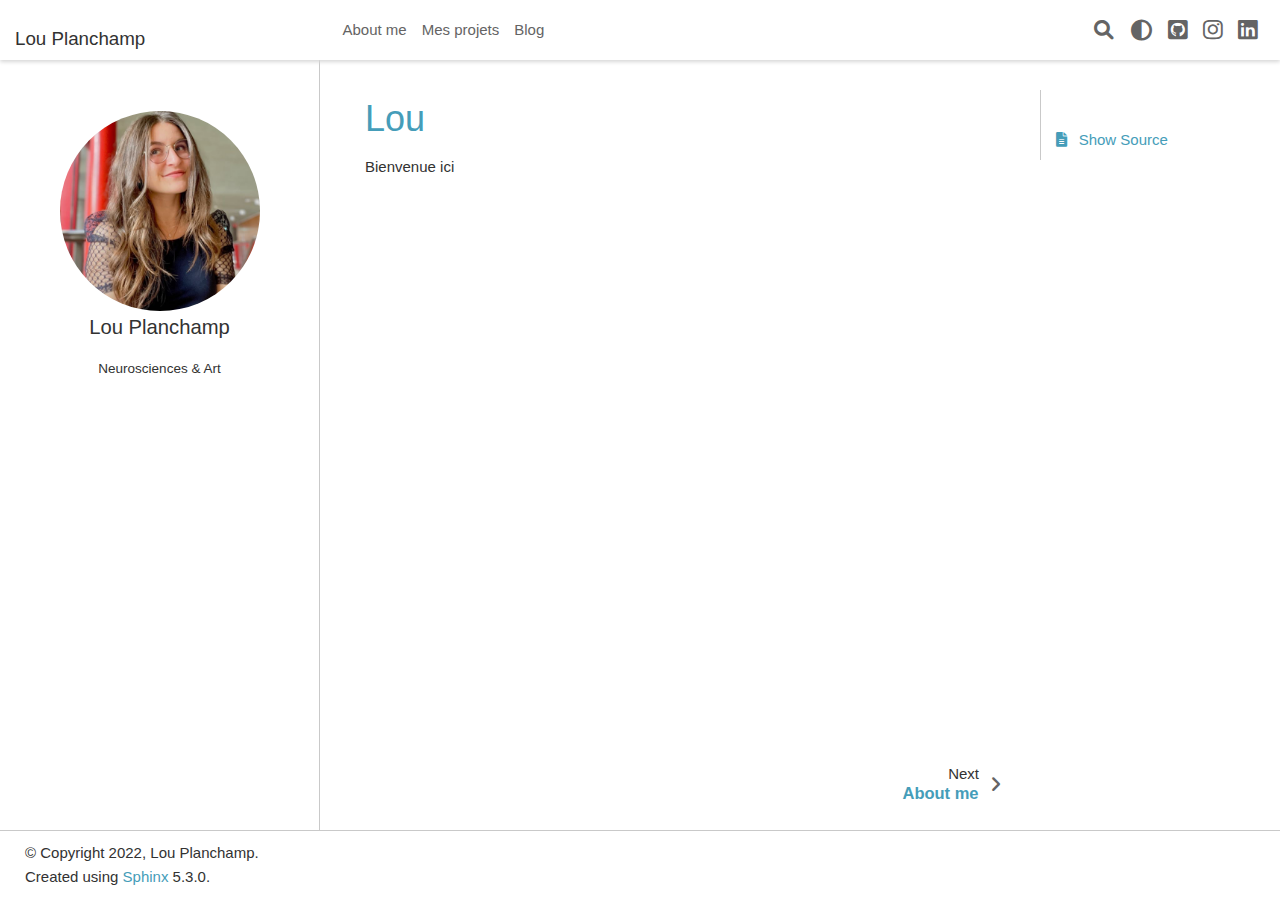
==== commit 03f55897: "Add changes for db53b3ba45b5abfa31f8c451091023cf255042ba" ====
--- a/index.html
+++ b/index.html
@@ -27,6 +27,7 @@
     href="_static/vendor/fontawesome/6.1.2/webfonts/fa-regular-400.woff2">
 
     <link rel="stylesheet" type="text/css" href="_static/pygments.css" />
+    <link rel="stylesheet" type="text/css" href="_static/custom.css" />
   
   <!-- Pre-loaded scripts that we'll load fully later -->
   <link rel="preload" as="script" href="_static/scripts/pydata-sphinx-theme.js?digest=1e1de1a1873e13ef5536">
@@ -38,12 +39,38 @@
     <script src="_static/doctools.js"></script>
     <script src="_static/sphinx_highlight.js"></script>
     <script>DOCUMENTATION_OPTIONS.pagename = 'index';</script>
+    <link rel="shortcut icon" href="_static/brain-solid.svg"/>
     <link rel="author" title="About these documents" href="about.html" />
     <link rel="index" title="Index" href="genindex.html" />
     <link rel="search" title="Search" href="search.html" />
-    <link rel="next" title="About me" href="about.html" />
+    <link rel="next" title="About me" href="about.html" /> 
   <meta name="viewport" content="width=device-width, initial-scale=1" />
-  <meta name="docsearch:language" content="en">
+  <meta name="docsearch:language" content="en">  
+<style type="text/css">
+  ul.ablog-archive {
+    list-style: none;
+    overflow: auto;
+    margin-left: 0px;
+  }
+  ul.ablog-archive li {
+    float: left;
+    margin-right: 5px;
+    font-size: 80%;
+  }
+  ul.postlist a {
+    font-style: italic;
+  }
+  ul.postlist-style-disc {
+    list-style-type: disc;
+  }
+  ul.postlist-style-none {
+    list-style-type: none;
+  }
+  ul.postlist-style-circle {
+    list-style-type: circle;
+  }
+</style>
+
   </head>
   
   
@@ -123,6 +150,13 @@
                     </a>
                 </li>
                 
+
+                <li class="nav-item">
+                    <a class="nav-link" href="blog.html">
+                        Blog
+                    </a>
+                </li>
+                
     </ul>
 </nav>
       </div>
@@ -207,7 +241,7 @@
   <div class="bd-container">
     <div class="bd-container__inner bd-page-width">
       
-      <div class="bd-sidebar-primary bd-sidebar hide-on-wide">
+      <div class="bd-sidebar-primary bd-sidebar">
         
   
   <div class="sidebar-header-items sidebar-primary__section">
@@ -235,6 +269,13 @@
                     </a>
                 </li>
                 
+
+                <li class="nav-item">
+                    <a class="nav-link" href="blog.html">
+                        Blog
+                    </a>
+                </li>
+                
     </ul>
 </nav>
       </div>
@@ -297,6 +338,20 @@
   </div>
 
   
+  <div class="sidebar-start-items sidebar-primary__section">
+    <div class="sidebar-start-items__item"><div class="profile-pic"><img src="_static/profilpic.png" /></div>
+
+<div class="bio">
+    <div class="name">
+        Lou Planchamp
+    </div>
+    <div class="title">
+        <center>Neurosciences & Art </center>
+    </div>
+</div>
+    </div>
+  </div>
+  
 
   
   <div class="sidebar-end-items sidebar-primary__section">
@@ -317,14 +372,16 @@
             
             
             <article class="bd-article" role="main">
-              
-  <section id="lou">
+               <section id="lou">
 <h1>Lou<a class="headerlink" href="#lou" title="Permalink to this heading">#</a></h1>
 <p>Bienvenue ici</p>
 <div class="toctree-wrapper compound">
 </div>
 </section>
 
+<div class="section">
+   
+</div>
 
             </article>
             
--- a/_static/custom.css
+++ b/_static/custom.css
@@ -0,0 +1,25 @@
+@import "basic.css";
+
+/* Bio area */
+div.profile-pic {
+    margin-top: 1em;
+}
+
+div.profile-pic img {
+    border-radius: 50%;
+    width: 200px;
+    height: 100%;
+    margin: 0 auto;
+    display: block;
+}
+
+.title {
+    margin: 1em auto;
+    max-width: 220px;
+    text-align: center;
+}
+
+.name {
+    font-size: 1.5em;
+    text-align: center;
+}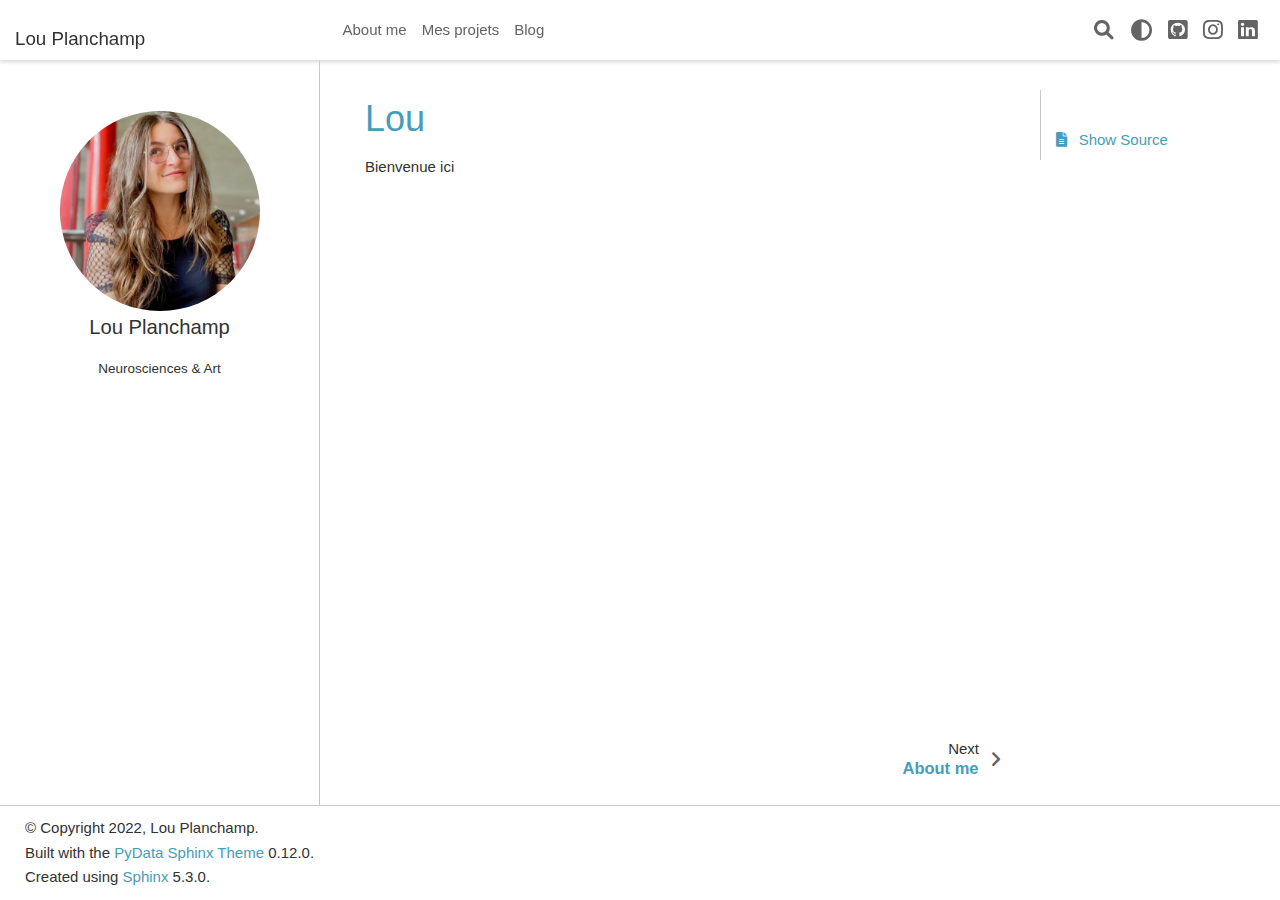
==== commit 9b4a8223: "Add changes for 9f513120204ef349a9fe00eb39b58452be9a483a" ====
--- a/index.html
+++ b/index.html
@@ -7,30 +7,31 @@
     <meta name="viewport" content="width=device-width, initial-scale=1.0" /><meta name="generator" content="Docutils 0.19: https://docutils.sourceforge.io/" />
 
     <title>Lou &#8212; Lou Planchamp</title>
-  <script>
+  
+  
+  
+  <script data-cfasync="false">
     document.documentElement.dataset.mode = localStorage.getItem("mode") || "";
     document.documentElement.dataset.theme = localStorage.getItem("theme") || "light";
   </script>
   
   <!-- Loaded before other Sphinx assets -->
-  <link href="_static/styles/theme.css?digest=1e1de1a1873e13ef5536" rel="stylesheet">
-<link href="_static/styles/pydata-sphinx-theme.css?digest=1e1de1a1873e13ef5536" rel="stylesheet">
-
-  
-  <link rel="stylesheet"
-    href="_static/vendor/fontawesome/6.1.2/css/all.min.css">
-  <link rel="preload" as="font" type="font/woff2" crossorigin
-    href="_static/vendor/fontawesome/6.1.2/webfonts/fa-solid-900.woff2">
-  <link rel="preload" as="font" type="font/woff2" crossorigin
-    href="_static/vendor/fontawesome/6.1.2/webfonts/fa-brands-400.woff2">
-  <link rel="preload" as="font" type="font/woff2" crossorigin
-    href="_static/vendor/fontawesome/6.1.2/webfonts/fa-regular-400.woff2">
+  <link href="_static/styles/theme.css?digest=796348d33e8b1d947c94" rel="stylesheet">
+<link href="_static/styles/bootstrap.css?digest=796348d33e8b1d947c94" rel="stylesheet">
+<link href="_static/styles/pydata-sphinx-theme.css?digest=796348d33e8b1d947c94" rel="stylesheet">
+
+  
+  <link href="_static/vendor/fontawesome/6.1.2/css/all.min.css?digest=796348d33e8b1d947c94" rel="stylesheet">
+  <link rel="preload" as="font" type="font/woff2" crossorigin href="_static/vendor/fontawesome/6.1.2/webfonts/fa-solid-900.woff2">
+<link rel="preload" as="font" type="font/woff2" crossorigin href="_static/vendor/fontawesome/6.1.2/webfonts/fa-brands-400.woff2">
+<link rel="preload" as="font" type="font/woff2" crossorigin href="_static/vendor/fontawesome/6.1.2/webfonts/fa-regular-400.woff2">
 
     <link rel="stylesheet" type="text/css" href="_static/pygments.css" />
     <link rel="stylesheet" type="text/css" href="_static/custom.css" />
   
   <!-- Pre-loaded scripts that we'll load fully later -->
-  <link rel="preload" as="script" href="_static/scripts/pydata-sphinx-theme.js?digest=1e1de1a1873e13ef5536">
+  <link rel="preload" as="script" href="_static/scripts/bootstrap.js?digest=796348d33e8b1d947c94">
+<link rel="preload" as="script" href="_static/scripts/pydata-sphinx-theme.js?digest=796348d33e8b1d947c94">
 
     <script data-url_root="./" id="documentation_options" src="_static/documentation_options.js"></script>
     <script src="_static/jquery.js"></script>
@@ -77,6 +78,10 @@
   <body data-spy="scroll" data-target="#bd-toc-nav" data-offset="180" data-default-mode="">
 
   
+  
+  <a class="skip-link" href="#main-content">Skip to main content</a>
+
+  
   <input type="checkbox" class="sidebar-toggle" name="__primary" id="__primary">
   <label class="overlay overlay-primary" for="__primary"></label>
 
@@ -137,25 +142,25 @@
     </p>
     <ul id="navbar-main-elements" class="navbar-nav">
         
-                <li class="nav-item">
-                    <a class="nav-link" href="about.html">
+                    <li class="nav-item">
+                      <a class="nav-link nav-internal" href="about.html">
                         About me
-                    </a>
-                </li>
-                
-
-                <li class="nav-item">
-                    <a class="nav-link" href="project.html">
+                      </a>
+                    </li>
+                
+
+                    <li class="nav-item">
+                      <a class="nav-link nav-internal" href="project.html">
                         Mes projets
-                    </a>
-                </li>
-                
-
-                <li class="nav-item">
-                    <a class="nav-link" href="blog.html">
+                      </a>
+                    </li>
+                
+
+                    <li class="nav-item">
+                      <a class="nav-link nav-internal" href="blog.html">
                         Blog
-                    </a>
-                </li>
+                      </a>
+                    </li>
                 
     </ul>
 </nav>
@@ -164,19 +169,21 @@
     </div>
 
     <div id="navbar-end">
-      <div class="navbar-end-item navbar-end__search-button-container">
-        
-<button class="btn btn-sm navbar-btn search-button search-button__button" title="Search" data-toggle="tooltip">
+      
+        <div class="navbar-end-item navbar-persistent--container">
+          
+<button class="btn btn-sm navbar-btn search-button search-button__button" title="Search" aria-label="Search" data-toggle="tooltip">
   <i class="fa-solid fa-magnifying-glass"></i>
 </button>
-      </div>
+        </div>
+      
       
       <div class="navbar-end-item">
-        <span class="theme-switch-button btn btn-sm btn-outline-primary navbar-btn rounded-circle" title="light/dark" data-toggle="tooltip">
-    <a class="theme-switch" data-mode="light"><i class="fa-solid fa-sun"></i></a>
-    <a class="theme-switch" data-mode="dark"><i class="fa-regular fa-moon"></i></a>
-    <a class="theme-switch" data-mode="auto"><i class="fa-solid fa-circle-half-stroke"></i></a>
-</span>
+        <button class="theme-switch-button btn btn-sm btn-outline-primary navbar-btn rounded-circle" title="light/dark" aria-label="light/dark" data-toggle="tooltip">
+    <span class="theme-switch" data-mode="light"><i class="fa-solid fa-sun"></i></span>
+    <span class="theme-switch" data-mode="dark"><i class="fa-solid fa-moon"></i></span>
+    <span class="theme-switch" data-mode="auto"><i class="fa-solid fa-circle-half-stroke"></i></span>
+</button>
       </div>
       
       <div class="navbar-end-item">
@@ -222,11 +229,13 @@
 
 
   
-  <div class="search-button-container--mobile">
-<button class="btn btn-sm navbar-btn search-button search-button__button" title="Search" data-toggle="tooltip">
+  
+    <div class="navbar-persistent--mobile">
+<button class="btn btn-sm navbar-btn search-button search-button__button" title="Search" aria-label="Search" data-toggle="tooltip">
   <i class="fa-solid fa-magnifying-glass"></i>
 </button>
-  </div>
+    </div>
+  
 
   
   <label class="sidebar-toggle secondary-toggle" for="__secondary">
@@ -256,25 +265,25 @@
     </p>
     <ul id="navbar-main-elements" class="navbar-nav">
         
-                <li class="nav-item">
-                    <a class="nav-link" href="about.html">
+                    <li class="nav-item">
+                      <a class="nav-link nav-internal" href="about.html">
                         About me
-                    </a>
-                </li>
-                
-
-                <li class="nav-item">
-                    <a class="nav-link" href="project.html">
+                      </a>
+                    </li>
+                
+
+                    <li class="nav-item">
+                      <a class="nav-link nav-internal" href="project.html">
                         Mes projets
-                    </a>
-                </li>
-                
-
-                <li class="nav-item">
-                    <a class="nav-link" href="blog.html">
+                      </a>
+                    </li>
+                
+
+                    <li class="nav-item">
+                      <a class="nav-link nav-internal" href="blog.html">
                         Blog
-                    </a>
-                </li>
+                      </a>
+                    </li>
                 
     </ul>
 </nav>
@@ -288,11 +297,11 @@
     <div class="sidebar-header-items__end">
       
       <div class="navbar-end-item">
-        <span class="theme-switch-button btn btn-sm btn-outline-primary navbar-btn rounded-circle" title="light/dark" data-toggle="tooltip">
-    <a class="theme-switch" data-mode="light"><i class="fa-solid fa-sun"></i></a>
-    <a class="theme-switch" data-mode="dark"><i class="fa-regular fa-moon"></i></a>
-    <a class="theme-switch" data-mode="auto"><i class="fa-solid fa-circle-half-stroke"></i></a>
-</span>
+        <button class="theme-switch-button btn btn-sm btn-outline-primary navbar-btn rounded-circle" title="light/dark" aria-label="light/dark" data-toggle="tooltip">
+    <span class="theme-switch" data-mode="light"><i class="fa-solid fa-sun"></i></span>
+    <span class="theme-switch" data-mode="dark"><i class="fa-solid fa-moon"></i></span>
+    <span class="theme-switch" data-mode="auto"><i class="fa-solid fa-circle-half-stroke"></i></span>
+</button>
       </div>
       
       <div class="navbar-end-item">
@@ -359,8 +368,11 @@
     </div>
   </div>
 
-      </div>
-      <main class="bd-main">
+  
+  <div id="rtd-footer-container"></div>
+
+      </div>
+      <main id="main-content" class="bd-main">
         
         
         <div class="bd-content">
@@ -442,7 +454,8 @@
   
     
   <!-- Scripts loaded after <body> so the DOM is not blocked -->
-  <script src="_static/scripts/pydata-sphinx-theme.js?digest=1e1de1a1873e13ef5536"></script>
+  <script src="_static/scripts/bootstrap.js?digest=796348d33e8b1d947c94"></script>
+<script src="_static/scripts/pydata-sphinx-theme.js?digest=796348d33e8b1d947c94"></script>
 
   <footer class="bd-footer"><div class="bd-footer__inner container">
   
@@ -454,6 +467,16 @@
 
 </p>
 
+  </div>
+  
+  <div class="footer-item">
+    <p class="theme-version">
+    Built with the
+    <a href="https://pydata-sphinx-theme.readthedocs.io/en/stable/index.html">
+        PyData Sphinx Theme
+    </a>
+    0.12.0.
+</p>
   </div>
   
   <div class="footer-item">
